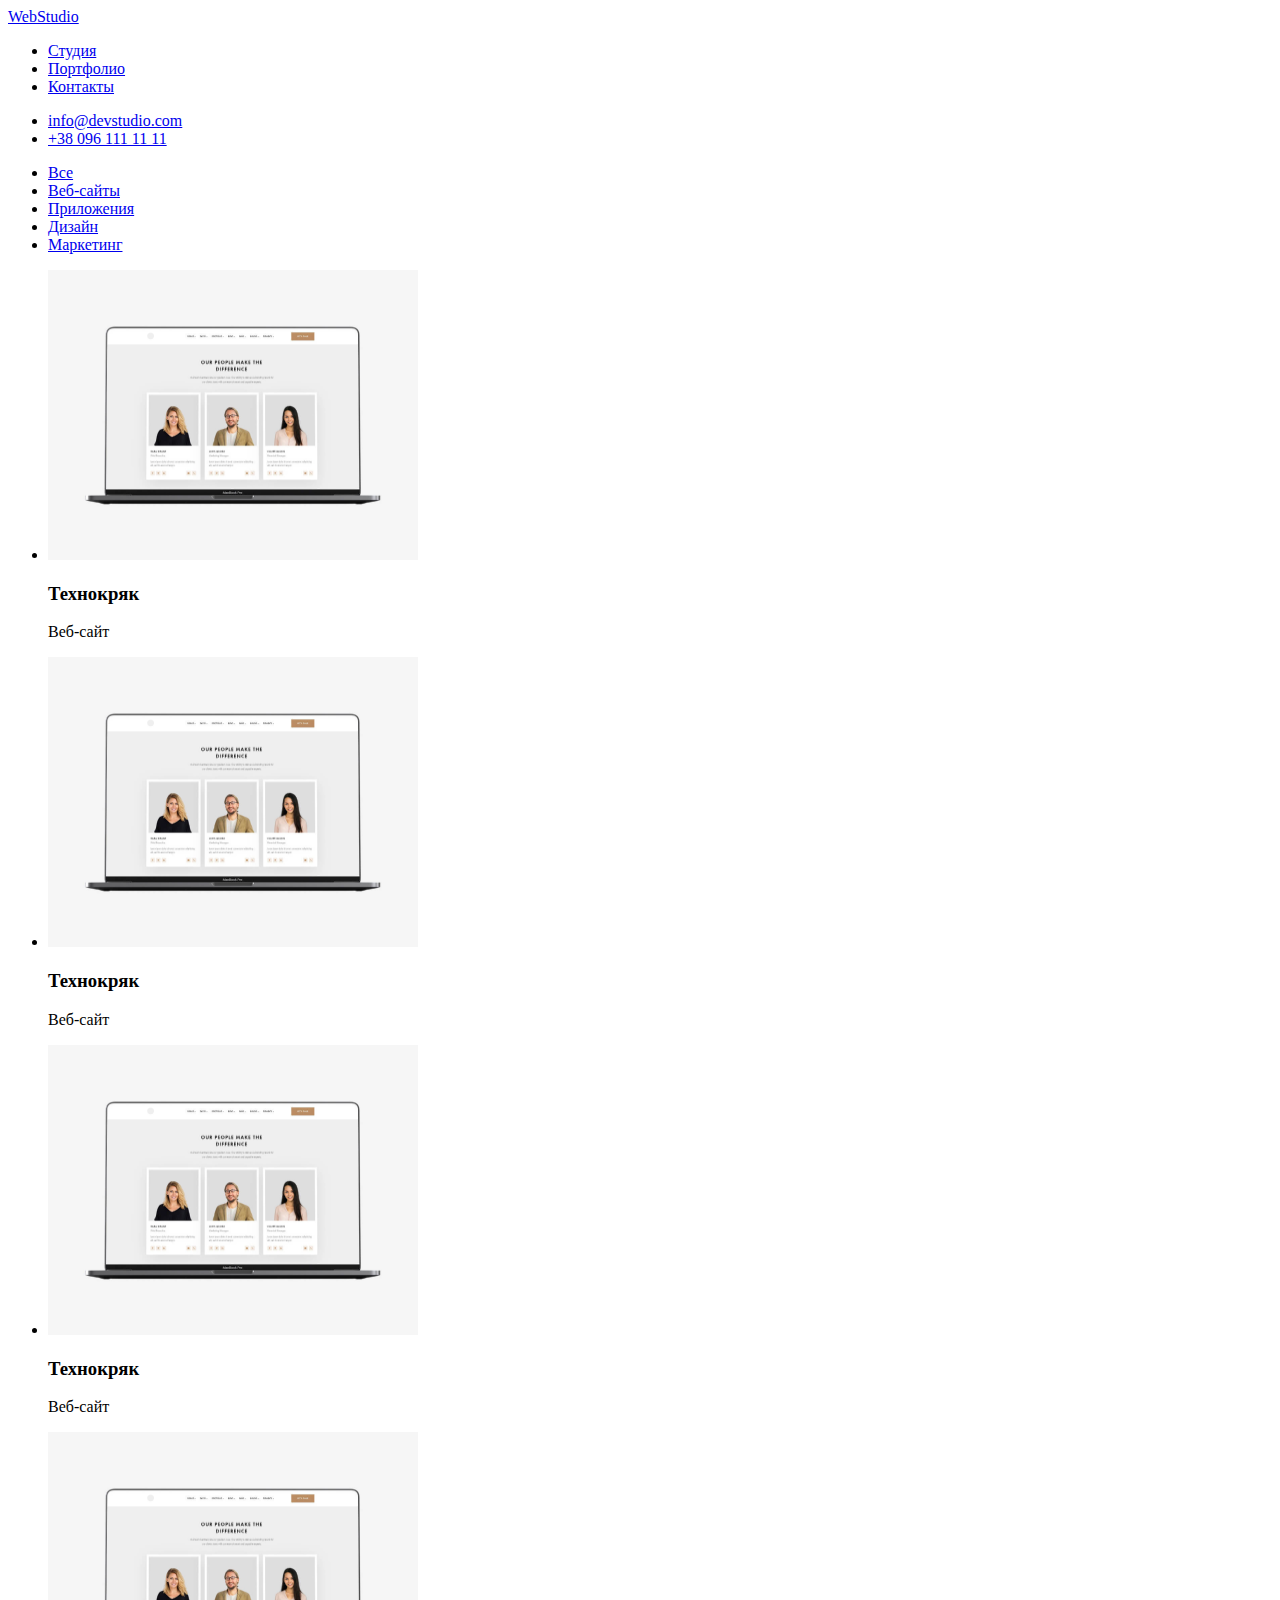
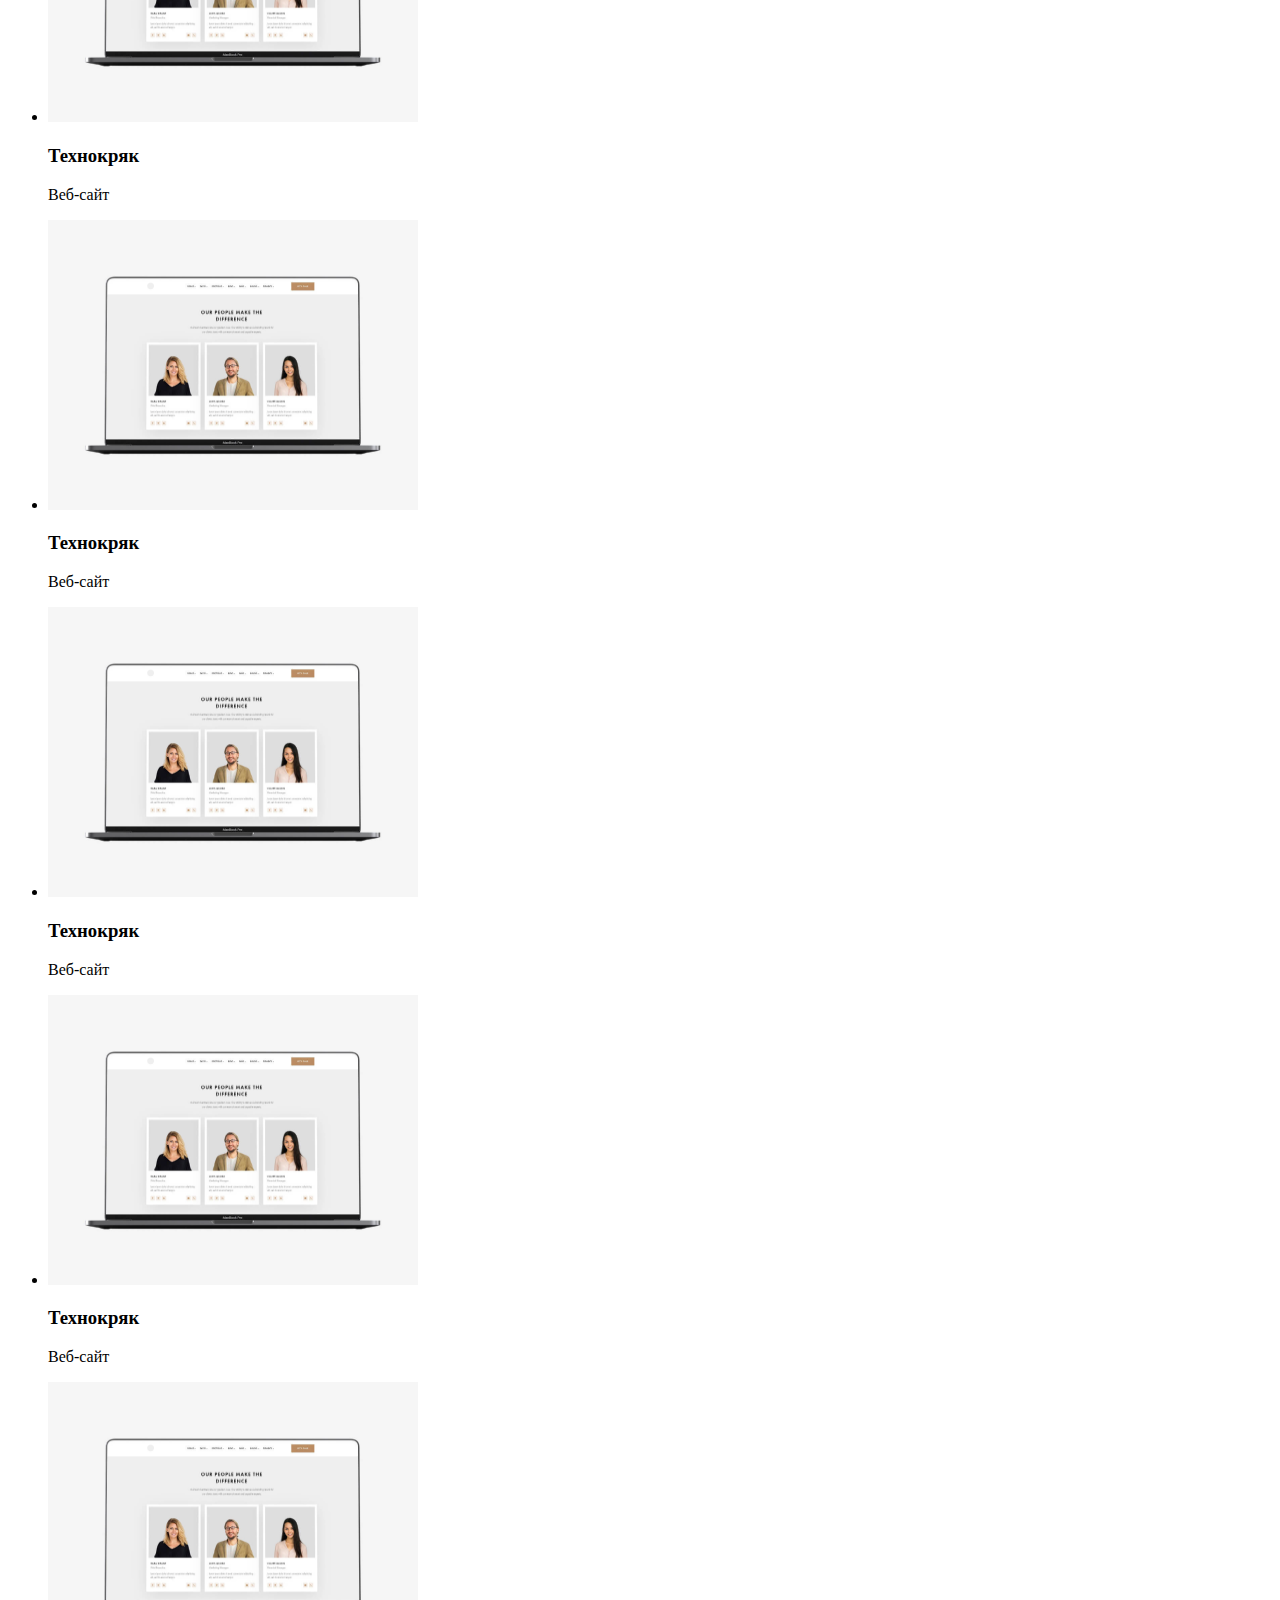
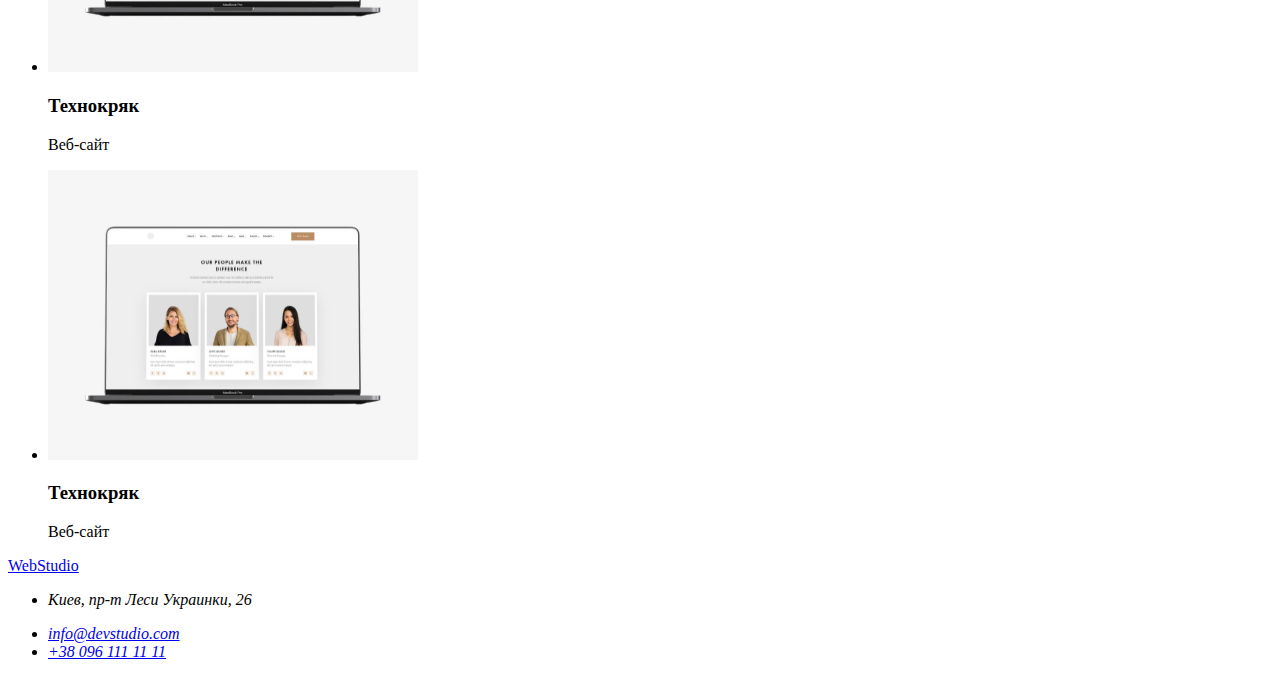
==== portfolio.html @ 4f21a859 "1" ====
<!DOCTYPE html>
<html lang="ru">
<head>
    <meta charset="UTF-8">
    <meta name="viewport" content="width=device-width, initial-scale=1.0">
    <title>WebStudio</title>
    </head>    
    <body>
     <header>
        <nav>
                <a href="WebStudio">WebStudio</a>
                <ul>
                    <li>
                        <a href="Студия">Студия</a>
                    </li>
                    <li>
                        <a href="Портфолио">Портфолио</a>
                    </li>
                    <li>
                        <a href="Контакти">Контакты</a>
                    </li>
                </ul>
        </nav>
        <ul>
            <li>
                <a href="mailto:info@devstudio.com">info@devstudio.com</a>
            </li>
            <li>
                <a href="tel:+380961111111">+38 096 111 11 11</a>
            </li>
         </ul>
     </header>
     <main>
         <!--HERO-->
        <section>
         <ul>
             <li>
            <a href="Все">Все</a>
        </li>
        <li>
            <a href="Веб-сайты">Веб-сайты</a>
        </li>
        <li>
            <a href="Приложения">Приложения</a>
        </li>
        <li>
            <a href="Дизайн">Дизайн</a>
        </li>
        <li>
            <a href="Маркетинг">Маркетинг</a>
        </li>         
         </ul>
        </section>
        <!--OUR WORKS-->
        <section>
         <ul>
          <li>
             <img src="./images/our works/img.1.png" alt="Технокряк" width="370" height="290"> 
         <h3>Технокряк</h3>
         <p>Веб-сайт</p>
         </li>
         <li>
             <img src="./images/our works/img.1.png" alt="Технокряк" width="370" height="290">
        <h3>Технокряк</h3>
        <p>Веб-сайт</p></li>
         <li>
            <img src="./images/our works/img.1.png" alt="Технокряк" width="370" height="290">
            <h3>Технокряк</h3>
            <p>Веб-сайт</p>
         </li>
         <li>
            <img src="./images/our works/img.1.png" alt="Технокряк" width="370" height="290">
            <h3>Технокряк</h3>
            <p>Веб-сайт</p>
         </li>
         <li>
            <img src="./images/our works/img.1.png" alt="Технокряк" width="370" height="290">
            <h3>Технокряк</h3>
            <p>Веб-сайт</p>
         </li>
         <li>
            <img src="./images/our works/img.1.png" alt="Технокряк" width="370" height="290">
            <h3>Технокряк</h3>
            <p>Веб-сайт</p>
         </li>
        <li>
            <img src="./images/our works/img.1.png" alt="Технокряк" width="370" height="290">
            <h3>Технокряк</h3>
            <p>Веб-сайт</p>
        </li>
        <li>
            <img src="./images/our works/img.1.png" alt="Технокряк" width="370" height="290">
            <h3>Технокряк</h3>
            <p>Веб-сайт</p>
        </li>
        <li>
            <img src="./images/our works/img.1.png" alt="Технокряк" width="370" height="290">
            <h3>Технокряк</h3>
            <p>Веб-сайт</p>
        </li>


            </ul>
        </section>



    <footer>
       <!--CONTACT-->
        <div>
            <a href="WebStudio">WebStudio</a>
            <address>
         <ul>
           <li>
            <p>Киев, пр-т Леси Украинки, 26</p>
           </li>
           <li>
            <a href="mailto:info@devstudio.com">info@devstudio.com</a>
           </li>
           <li>
            <a href="tel:+380961111111">+38 096 111 11 11</a>
           </li>
         </ul>
            </address>
        </div>            
    </footer>
            </body>
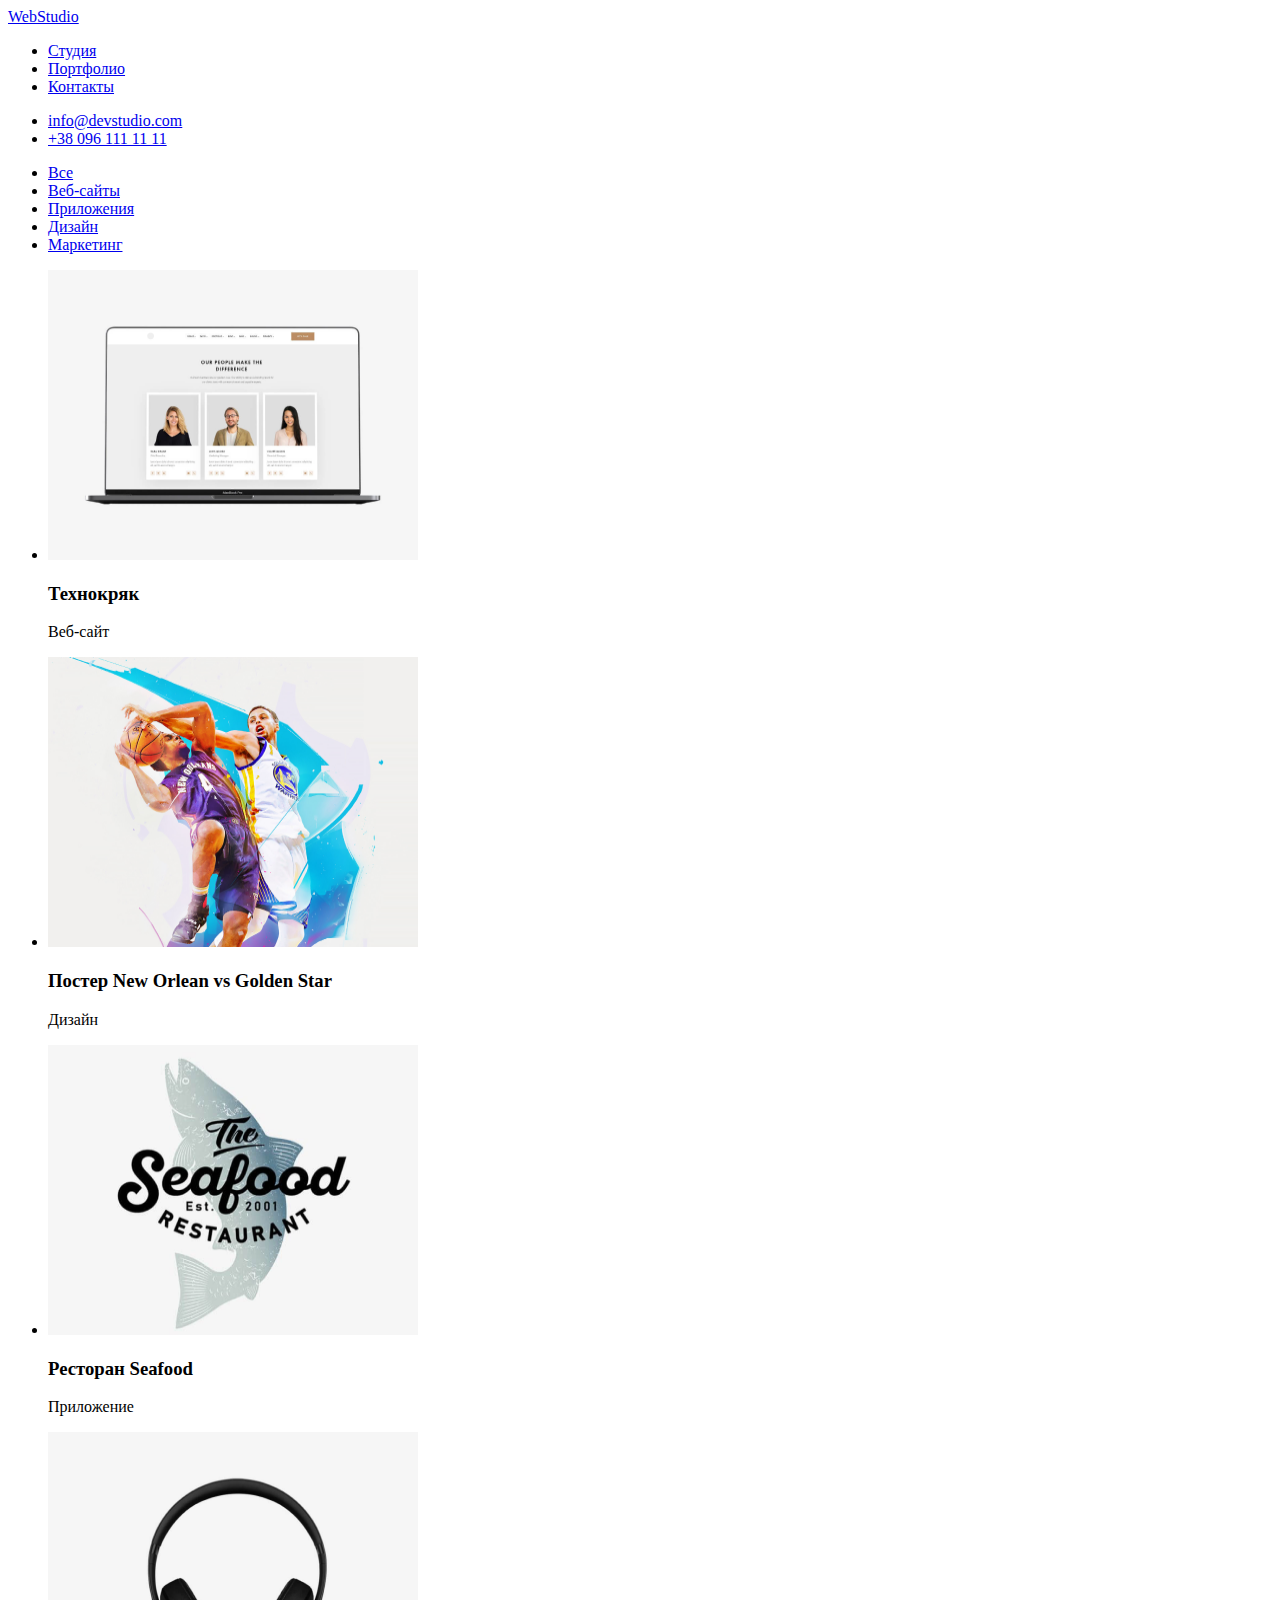
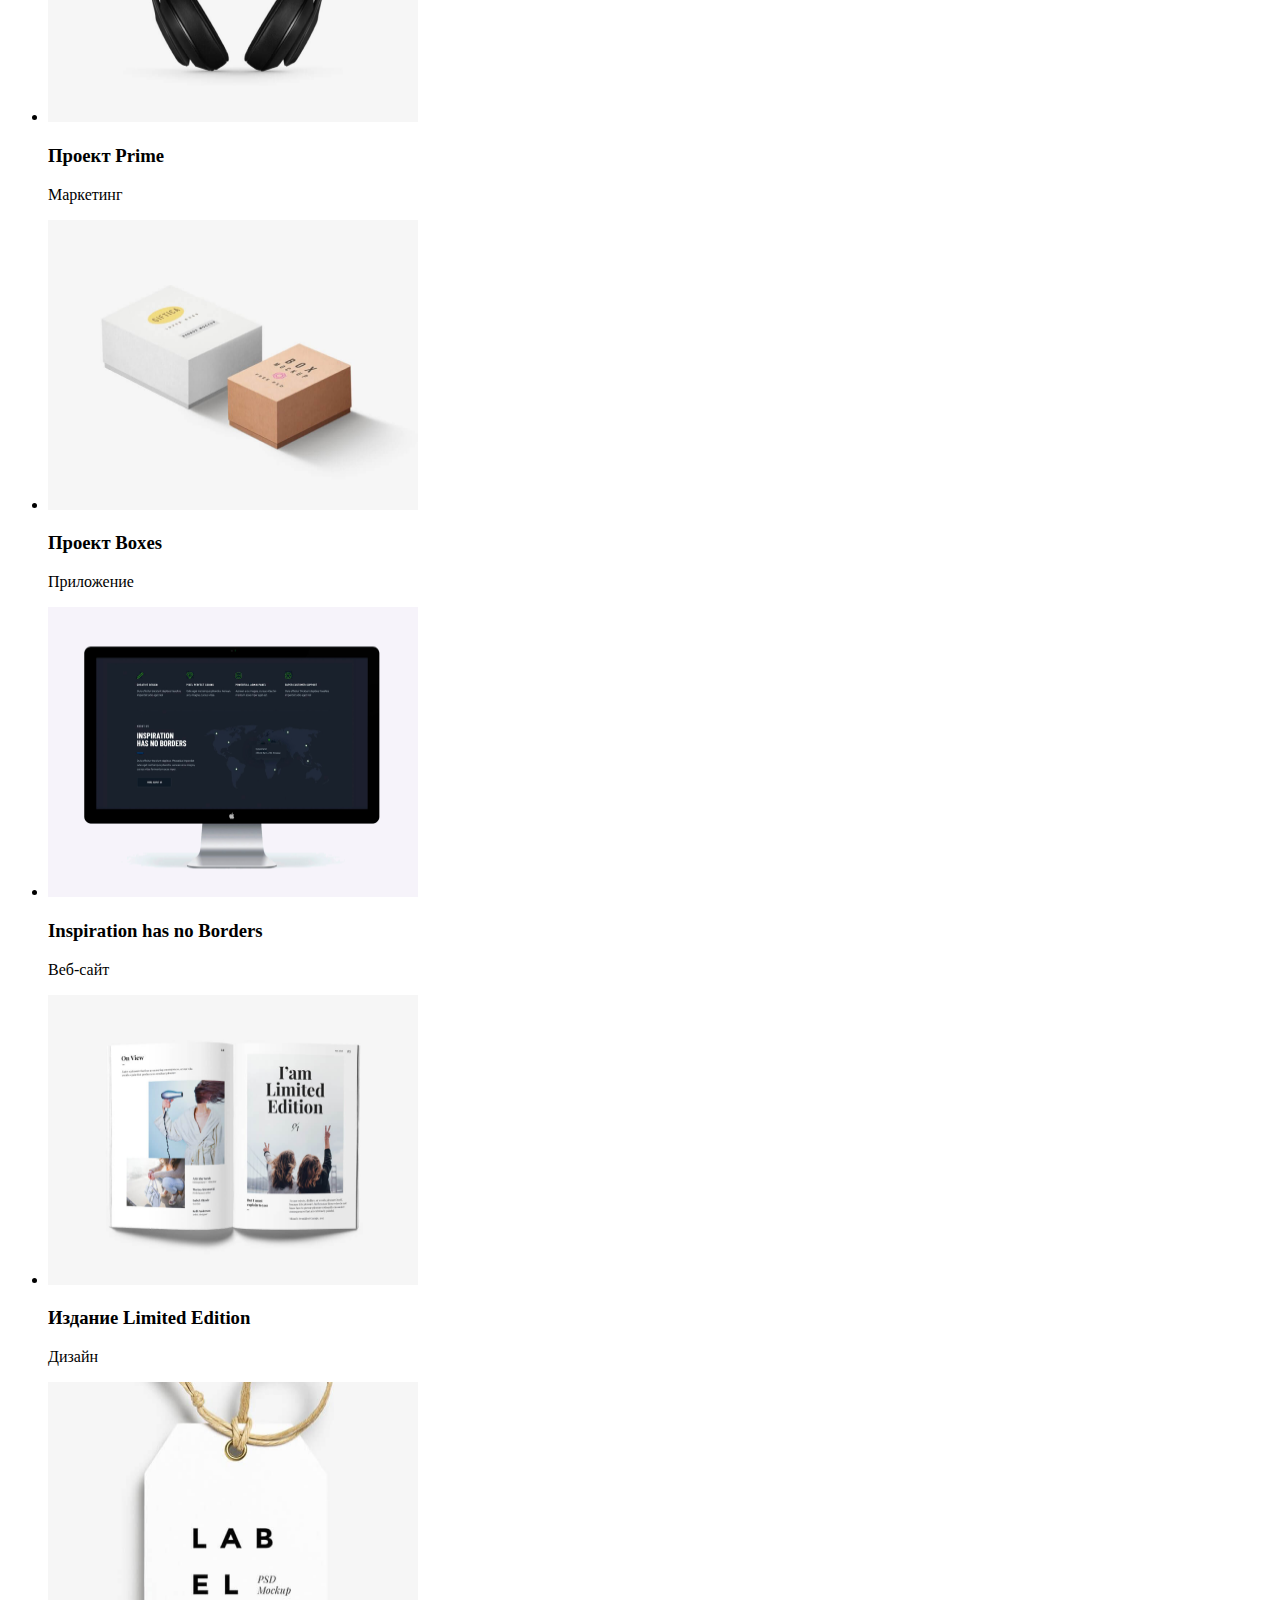
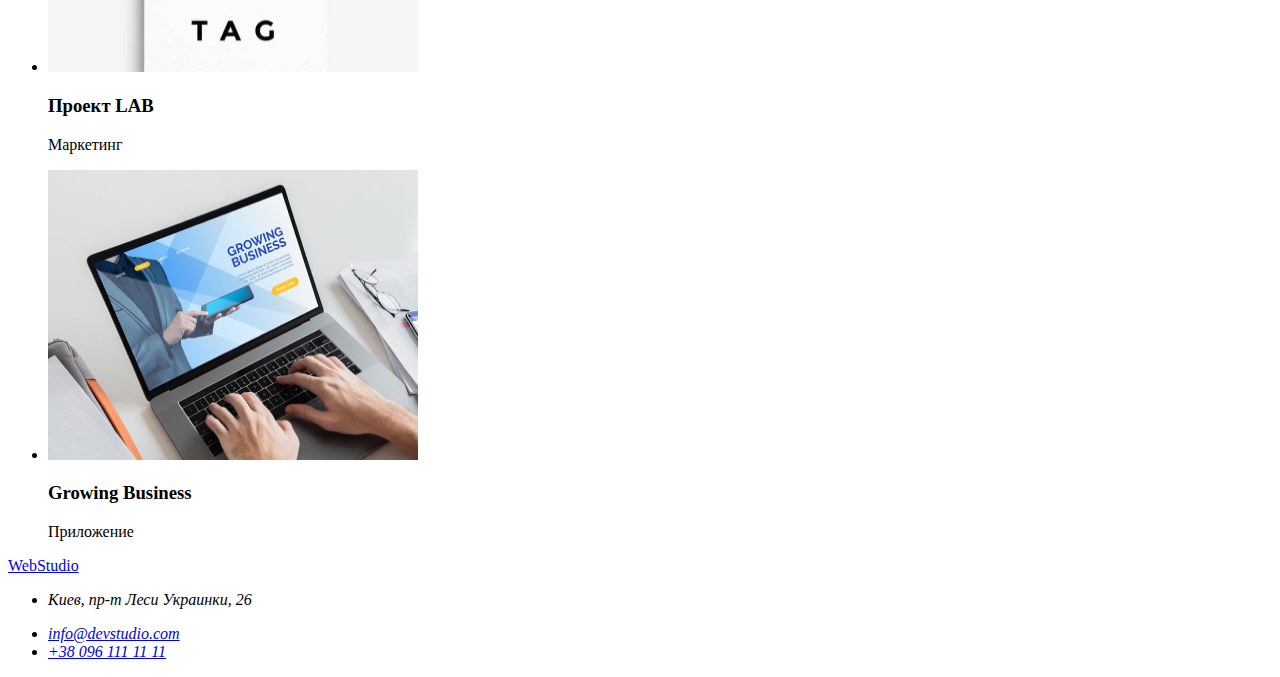
==== commit 9aa25be1: "Update portfolio.html" ====
--- a/portfolio.html
+++ b/portfolio.html
@@ -56,55 +56,52 @@
          <ul>
           <li>
              <img src="./images/our works/img.1.png" alt="Технокряк" width="370" height="290"> 
-         <h3>Технокряк</h3>
-         <p>Веб-сайт</p>
+           <h3>Технокряк</h3>
+           <p>Веб-сайт</p>
          </li>
          <li>
-             <img src="./images/our works/img.1.png" alt="Технокряк" width="370" height="290">
-        <h3>Технокряк</h3>
-        <p>Веб-сайт</p></li>
+             <img src="./images/our works/img.2.png" alt="Постер New Orlean vs Golden Star" width="370" height="290">
+          <h3> Постер New Orlean vs Golden Star</h3>
+          <p>Дизайн</p>
+        </li>
          <li>
-            <img src="./images/our works/img.1.png" alt="Технокряк" width="370" height="290">
-            <h3>Технокряк</h3>
-            <p>Веб-сайт</p>
+            <img src="./images/our works/img.3.png" alt="Ресторан Seafood" width="370" height="290">
+          <h3>Ресторан Seafood</h3>
+          <p>Приложение</p>
          </li>
          <li>
-            <img src="./images/our works/img.1.png" alt="Технокряк" width="370" height="290">
-            <h3>Технокряк</h3>
-            <p>Веб-сайт</p>
+            <img src="./images/our works/img.4.png" alt="Проект Prime" width="370" height="290">
+          <h3>Проект Prime</h3>
+          <p>Маркетинг</p>
          </li>
          <li>
-            <img src="./images/our works/img.1.png" alt="Технокряк" width="370" height="290">
-            <h3>Технокряк</h3>
-            <p>Веб-сайт</p>
+            <img src="./images/our works/img.5.png" alt="Проект Boxes" width="370" height="290">
+           <h3>Проект Boxes</h3>
+           <p>Приложение</p>
          </li>
          <li>
-            <img src="./images/our works/img.1.png" alt="Технокряк" width="370" height="290">
-            <h3>Технокряк</h3>
-            <p>Веб-сайт</p>
+           <img src="./images/our works/img.6.png" alt="Inspiration has no Borders" width="370" height="290">
+           <h3>Inspiration has no Borders</h3>
+           <p>Веб-сайт</p>
          </li>
         <li>
-            <img src="./images/our works/img.1.png" alt="Технокряк" width="370" height="290">
-            <h3>Технокряк</h3>
-            <p>Веб-сайт</p>
+          <img src="./images/our works/img.7.png" alt="Издание Limited Edition" width="370" height="290">
+          <h3>Издание Limited Edition</h3>
+          <p>Дизайн</p>
         </li>
         <li>
-            <img src="./images/our works/img.1.png" alt="Технокряк" width="370" height="290">
-            <h3>Технокряк</h3>
-            <p>Веб-сайт</p>
+          <img src="./images/our works/img.8.png" alt="Проект LAB" width="370" height="290">
+          <h3>Проект LAB</h3>
+          <p>Маркетинг</p>
         </li>
         <li>
-            <img src="./images/our works/img.1.png" alt="Технокряк" width="370" height="290">
-            <h3>Технокряк</h3>
-            <p>Веб-сайт</p>
+          <img src="./images/our works/img.9.png" alt="Growing Business" width="370" height="290">
+          <h3>Growing Business</h3>
+          <p>Приложение</p>
         </li>
-
-
-            </ul>
+     </ul>
         </section>
-
-
-
+    </main>
     <footer>
        <!--CONTACT-->
         <div>
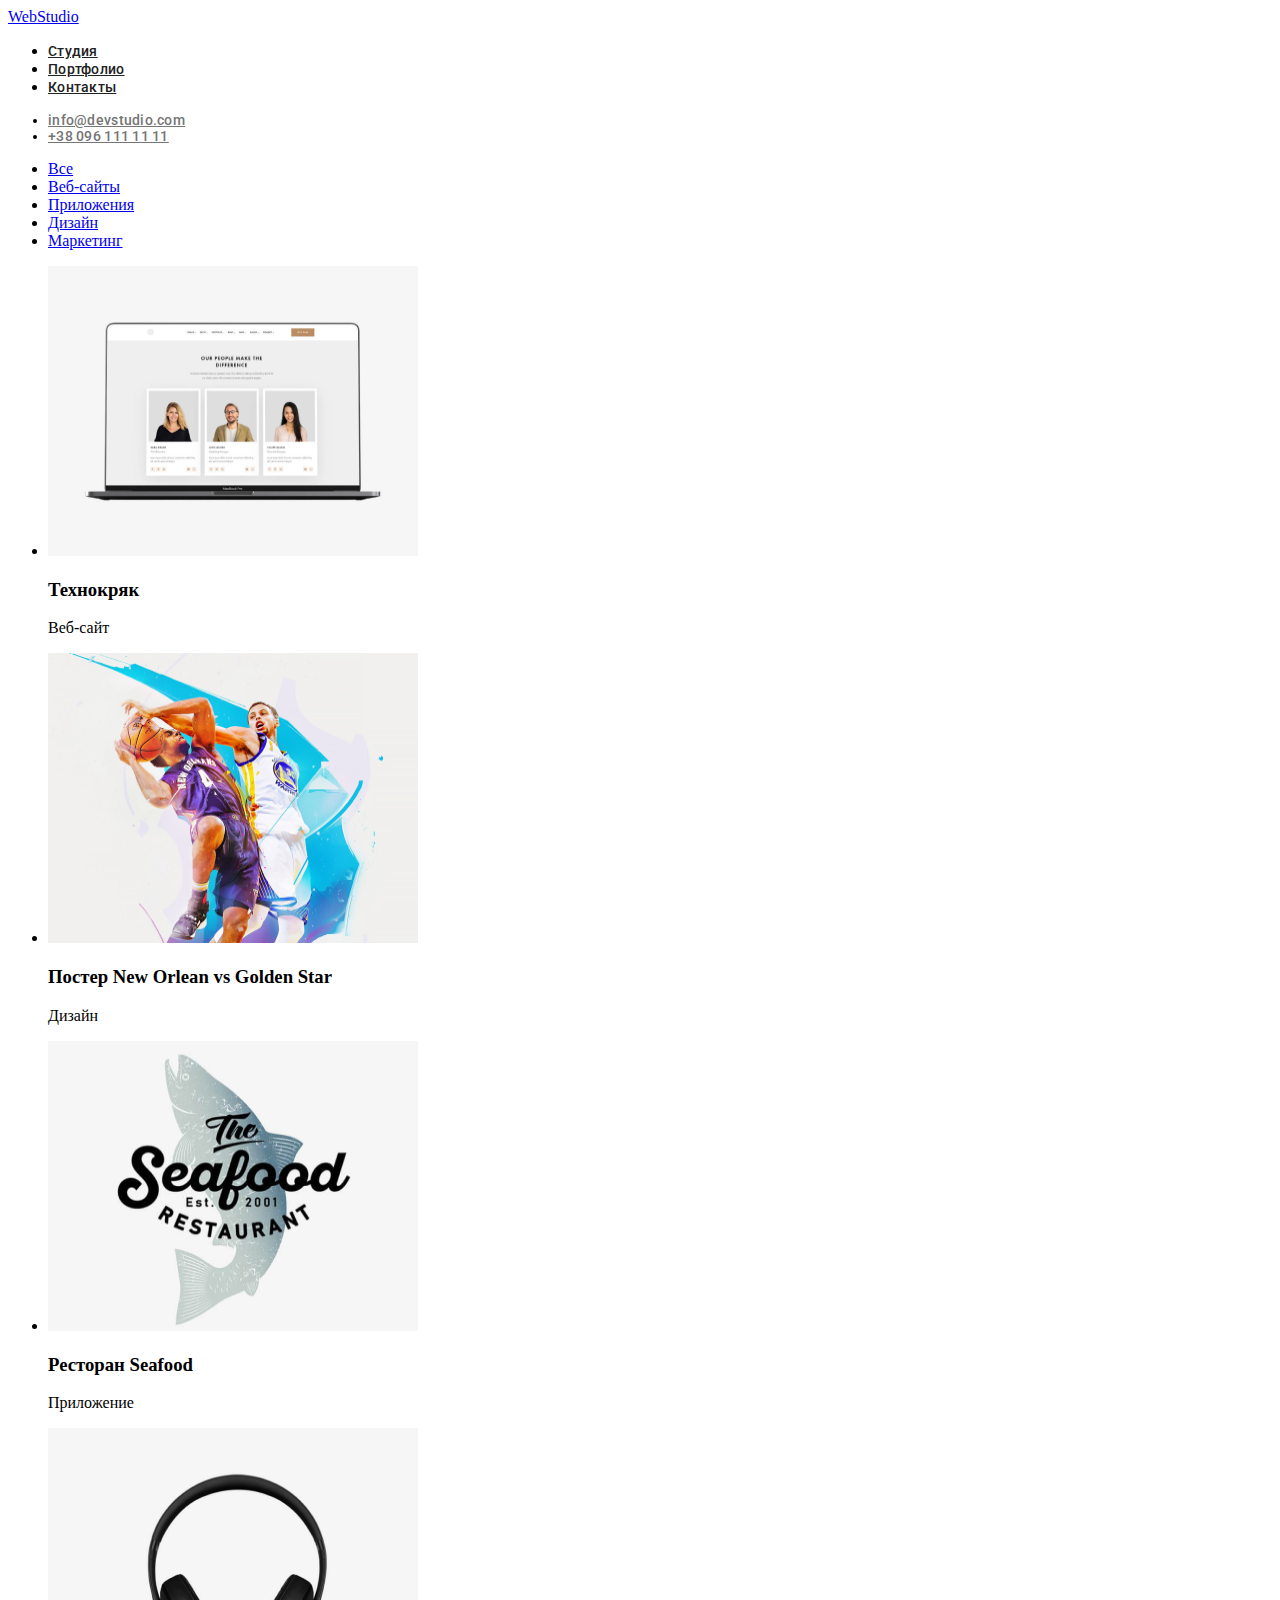
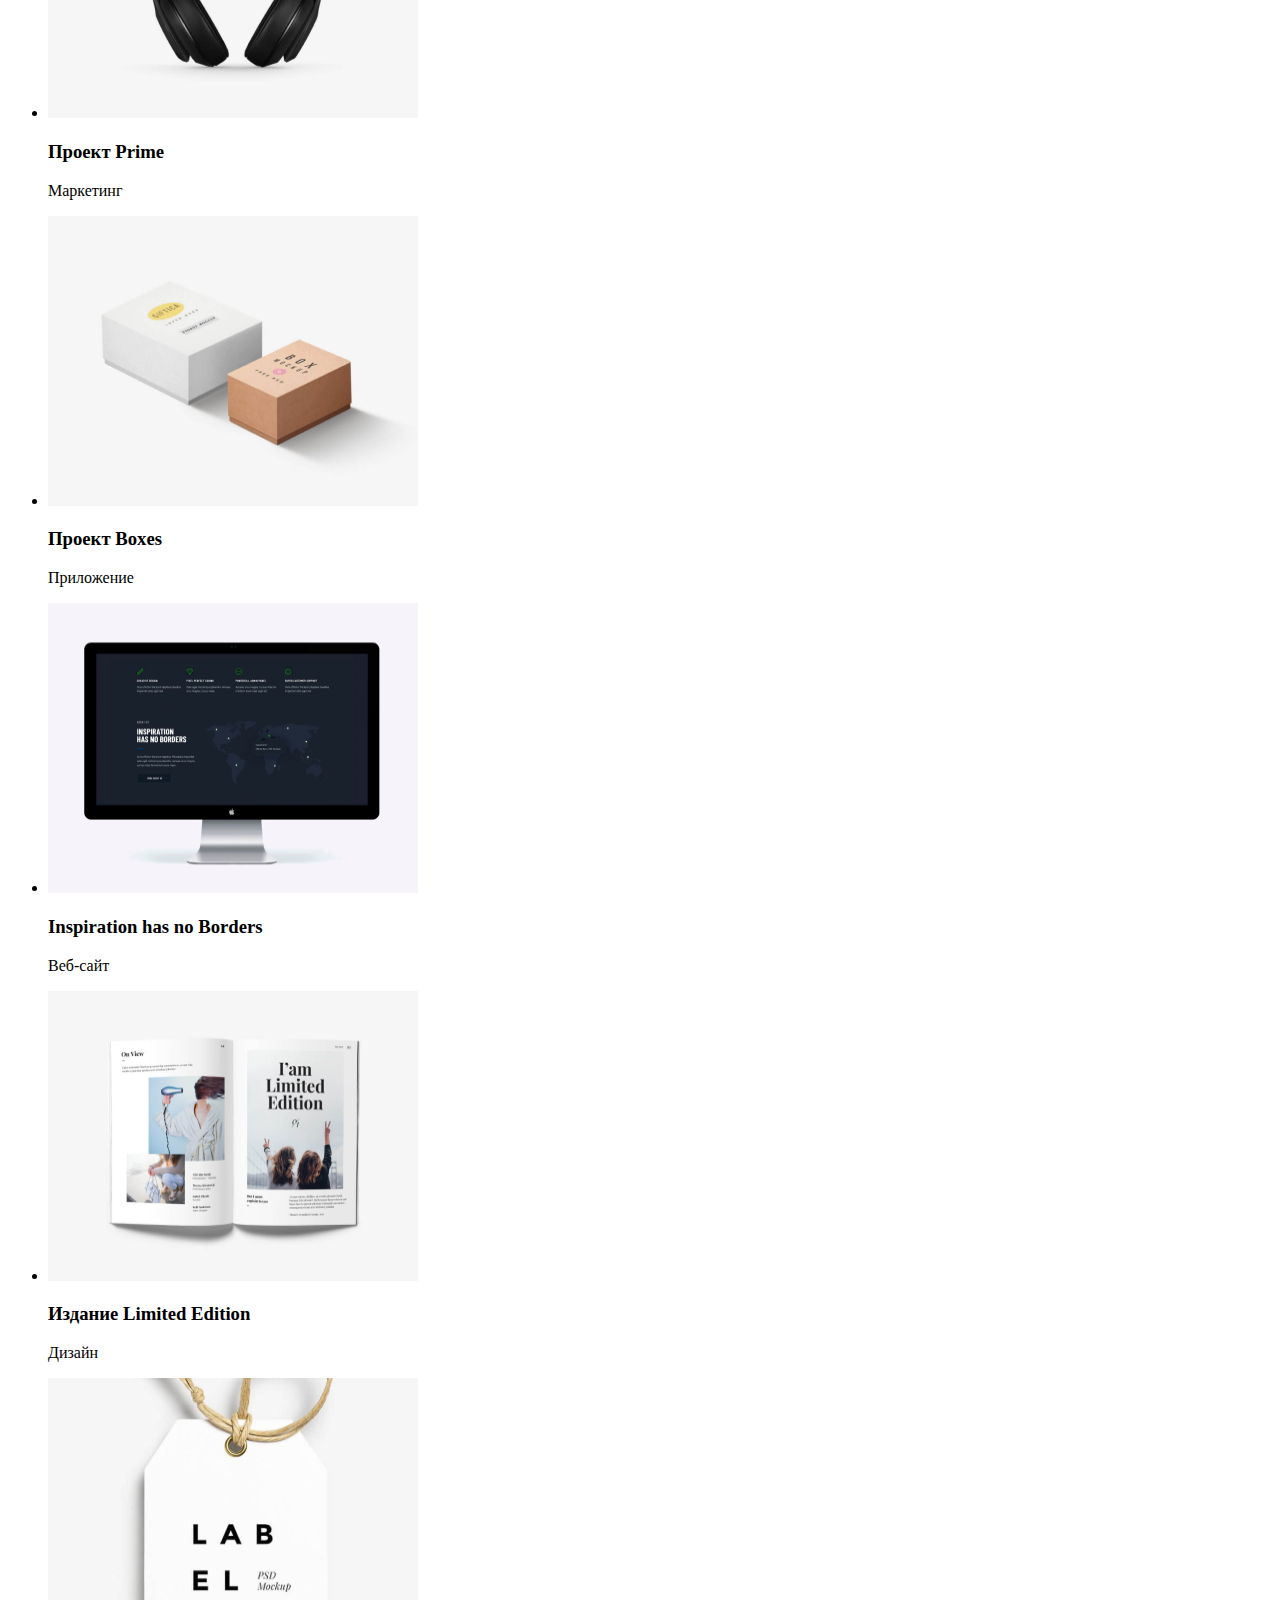
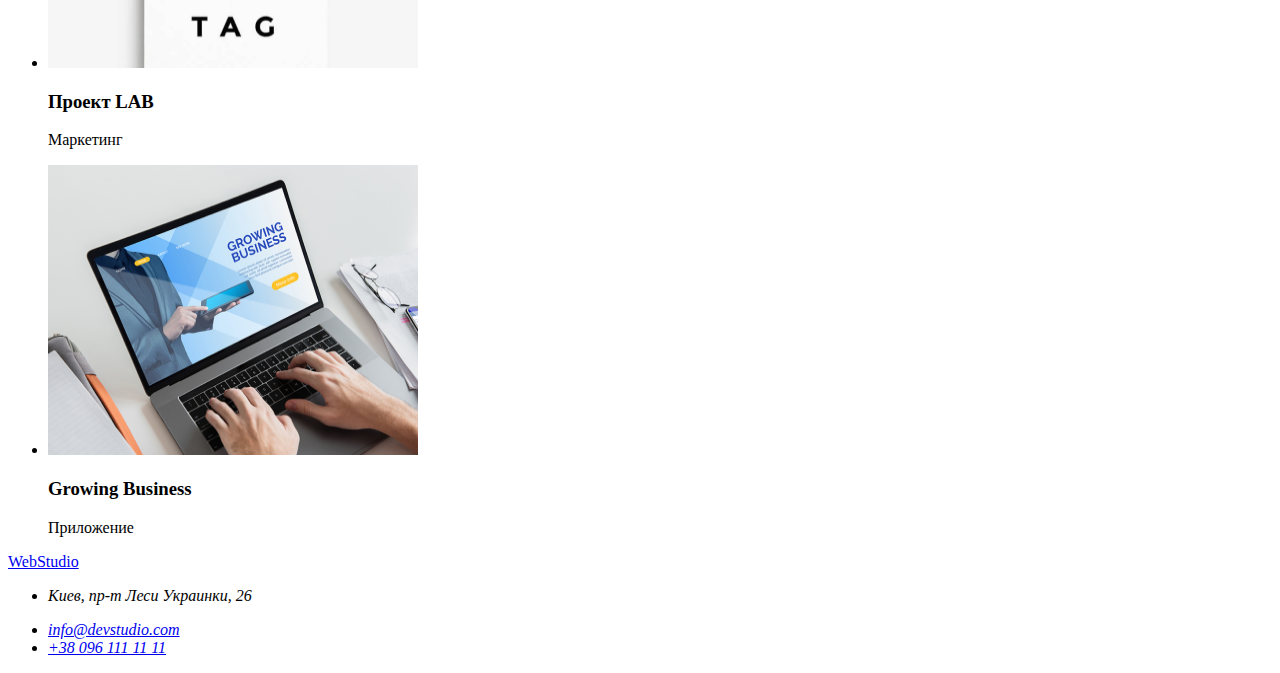
==== commit bcdc80f5: "1" ====
--- a/portfolio.html
+++ b/portfolio.html
@@ -4,29 +4,34 @@
     <meta charset="UTF-8">
     <meta name="viewport" content="width=device-width, initial-scale=1.0">
     <title>WebStudio</title>
+    <link rel="preconnect" href="https://fonts.gstatic.com">
+    <link href="https://fonts.googleapis.com/css2?family=Raleway:wght@700&family=Roboto:wght@400;500;700;900&display=swap"
+        rel="stylesheet">
+        <link rel="stylesheet" href="./css/styles.css">
+
     </head>    
     <body>
-     <header>
-        <nav>
-                <a href="WebStudio">WebStudio</a>
-                <ul>
-                    <li>
-                        <a href="Студия">Студия</a>
-                    </li>
-                    <li>
-                        <a href="Портфолио">Портфолио</a>
-                    </li>
-                    <li>
-                        <a href="Контакти">Контакты</a>
-                    </li>
-                </ul>
+     <header class="header">
+        <nav class="navigation">
+         <a class="logo" href="WebStudio">WebStudio</a>
+          <ul class="navigation-list">
+            <li class="navigation-list-item">
+              <a class="navigation-list-link" href="Студия">Студия</a>
+            </li>
+            <li class="navigation-list-item">
+              <a class="navigation-list-link" href="Портфолио">Портфолио</a>
+            </li class="navigation-list-item">
+            <li>
+              <a class="navigation-list-link" href="Контакти">Контакты</a>
+            </li>
+          </ul>
         </nav>
-        <ul>
-            <li>
-                <a href="mailto:info@devstudio.com">info@devstudio.com</a>
+        <ul class="header-contact">
+            <li class="header-contact-link">
+                <a class="header-contacts" href="mailto:info@devstudio.com">info@devstudio.com</a>
             </li>
-            <li>
-                <a href="tel:+380961111111">+38 096 111 11 11</a>
+            <li class="header-contact">
+                <a class="header-contacts" href="tel:+380961111111">+38 096 111 11 11</a>
             </li>
          </ul>
      </header>
--- a/css/styles.css
+++ b/css/styles.css
@@ -0,0 +1,68 @@
+.navigation-list-link {
+font-family: "Roboto", sans-serif;
+font-weight: 500;
+font-size: 14px;
+line-height: 1.142;
+letter-spacing: 0.02em;
+color: #212121;
+}
+.navigation-list-link:hover,
+.navigation-list-link:focus {
+ color: #2196F3;  
+}
+.header-contact {
+font-family: "Roboto", sans-serif;
+font-weight: 500;
+font-size: 14px;
+line-height: 1.142;
+letter-spacing: 0.02em;
+}
+.header-contacts {
+color: #757575;
+}
+.header-contacts:hover,
+.header-contacts:focus,
+.header-contact-mail {
+ color: #2196F3;  
+}
+/==============END HEADER============/
+/===============HERO==============/
+.modal-btn {
+font-family: "Roboto", sans-serif;
+font-weight: 700;
+font-size: 16px;
+line-height: 1.875;
+letter-spacing: 0.06em;
+color: #FFFFFF;
+}
+.hero-title{
+font-family: "Roboto", sans-serif;
+font-weight: 900;
+font-size: 44px;
+line-height: 1.363;
+letter-spacing: 0.06em;
+#color: #FFFFFF;
+}
+.undertitle{
+font-family: "Roboto", sans-serif;
+font-weight: 700;
+font-size: 14px;
+line-height: 1.142;
+letter-spacing: 0.03em;
+text-transform: uppercase;
+color: #212121;
+}
+.description,
+.specialty{
+font-family: "Roboto", sans-serif;
+font-weight: 400;
+font-size: 14px;
+line-height: 1.714;
+letter-spacing: 0.03em;
+color: #757575;
+}
+
+/==================END HERO================/
+
+
+
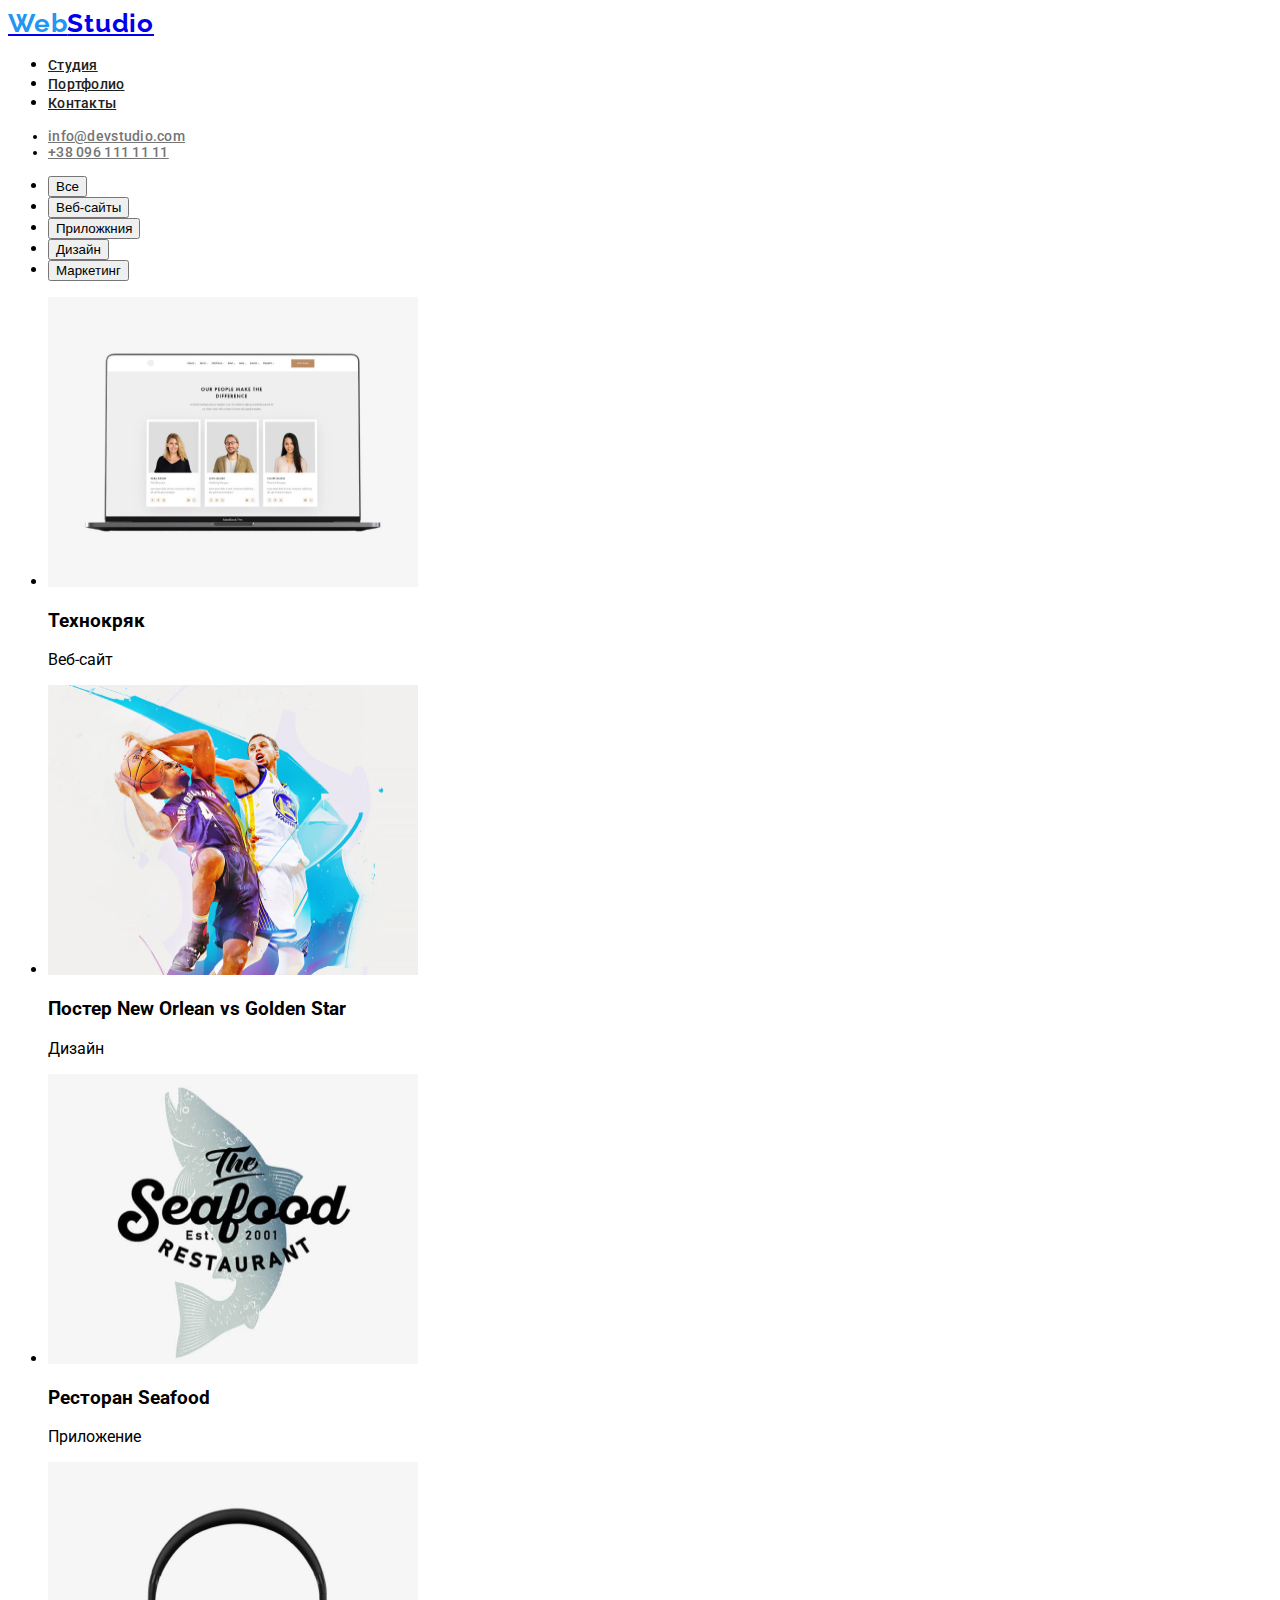
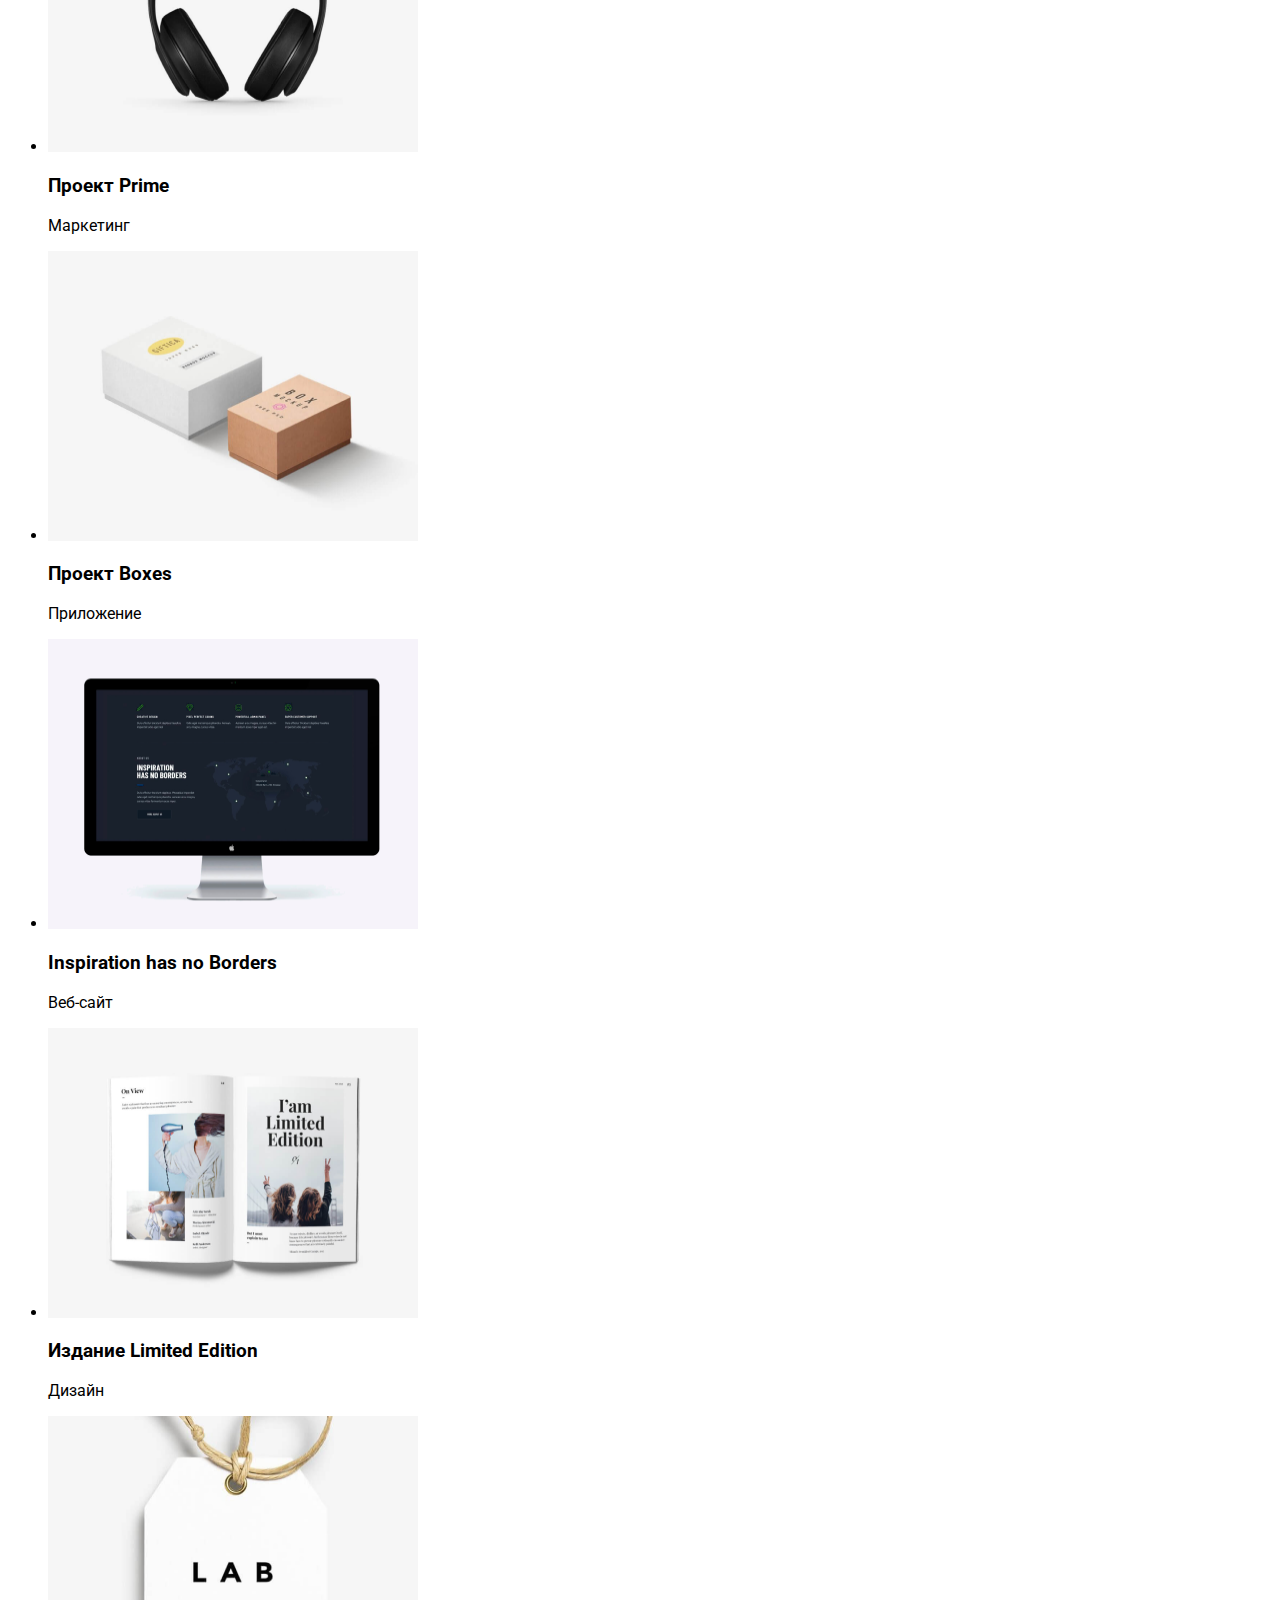
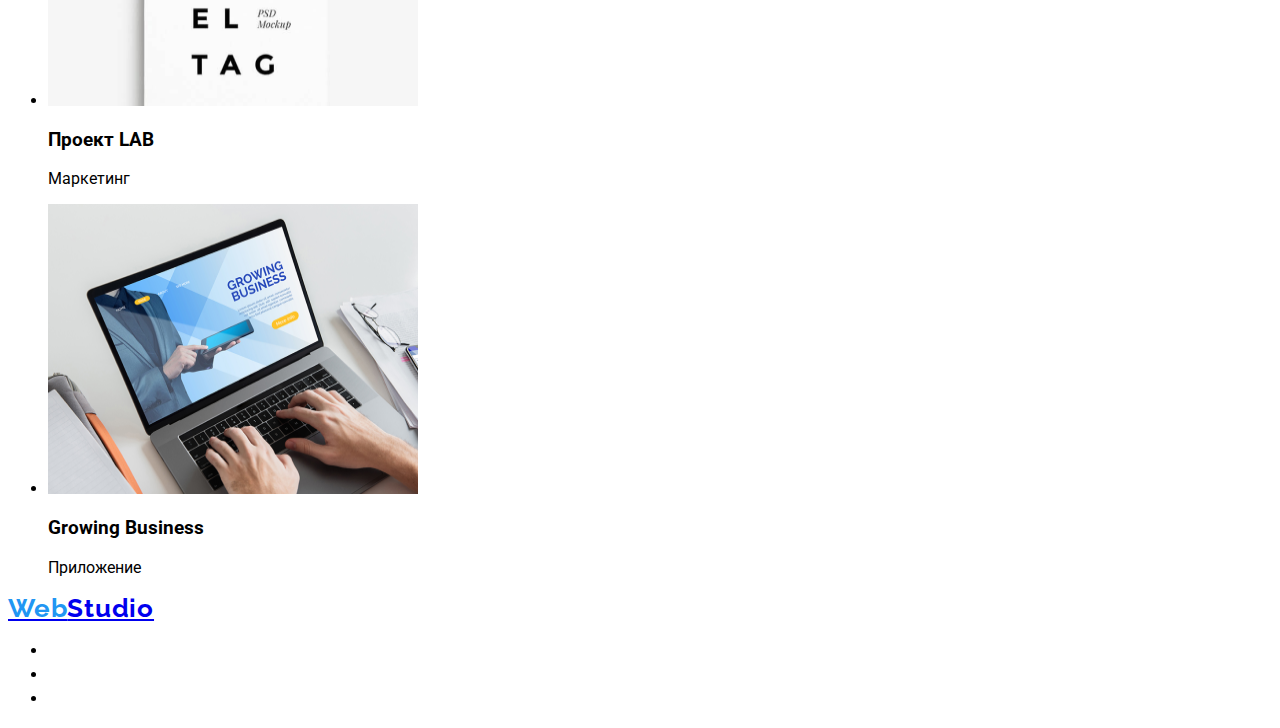
==== commit 4c713c15: "+" ====
--- a/portfolio.html
+++ b/portfolio.html
@@ -13,7 +13,7 @@
     <body>
      <header class="header">
         <nav class="navigation">
-         <a class="logo" href="WebStudio">WebStudio</a>
+         <a class="logo" href="#" lang="en"><span class="web">Web</span>Studio</a>
           <ul class="navigation-list">
             <li class="navigation-list-item">
               <a class="navigation-list-link" href="Студия">Студия</a>
@@ -39,69 +39,69 @@
          <!--HERO-->
         <section>
          <ul>
-             <li>
-            <a href="Все">Все</a>
+          <li>
+           <button type="button" class="btn">Все</button>
+          </li>
+        <li>
+          <button type="button" class="btn">Веб-сайты</button>
         </li>
         <li>
-            <a href="Веб-сайты">Веб-сайты</a>
+            <button type="button" class="btn">Приложкния</button>
         </li>
         <li>
-            <a href="Приложения">Приложения</a>
+        <button type="button" class="btn">Дизайн</button>
         </li>
         <li>
-            <a href="Дизайн">Дизайн</a>
-        </li>
-        <li>
-            <a href="Маркетинг">Маркетинг</a>
+        <button type="button" class="btn">Маркетинг</button>
         </li>         
          </ul>
         </section>
         <!--OUR WORKS-->
-        <section>
+        <section class="works">
          <ul>
           <li>
              <img src="./images/our works/img.1.png" alt="Технокряк" width="370" height="290"> 
-           <h3>Технокряк</h3>
+           <h3 class="our-works">Технокряк</h3>
            <p>Веб-сайт</p>
          </li>
          <li>
              <img src="./images/our works/img.2.png" alt="Постер New Orlean vs Golden Star" width="370" height="290">
-          <h3> Постер New Orlean vs Golden Star</h3>
+          <h3 class="our-work"> Постер New Orlean vs Golden Star</h3>
           <p>Дизайн</p>
         </li>
          <li>
             <img src="./images/our works/img.3.png" alt="Ресторан Seafood" width="370" height="290">
-          <h3>Ресторан Seafood</h3>
+          <h3 class="our-works">Ресторан Seafood</h3>
           <p>Приложение</p>
          </li>
          <li>
             <img src="./images/our works/img.4.png" alt="Проект Prime" width="370" height="290">
-          <h3>Проект Prime</h3>
+          <h3 class="our-works">Проект Prime</h3>
           <p>Маркетинг</p>
          </li>
          <li>
             <img src="./images/our works/img.5.png" alt="Проект Boxes" width="370" height="290">
-           <h3>Проект Boxes</h3>
+           <h3 class="our-works">Проект Boxes</h3>
            <p>Приложение</p>
          </li>
          <li>
            <img src="./images/our works/img.6.png" alt="Inspiration has no Borders" width="370" height="290">
-           <h3>Inspiration has no Borders</h3>
+           <h3 class="our-works">Inspiration has no Borders</h3>
            <p>Веб-сайт</p>
          </li>
         <li>
           <img src="./images/our works/img.7.png" alt="Издание Limited Edition" width="370" height="290">
-          <h3>Издание Limited Edition</h3>
+          <h3 class="our-works">Издание Limited Edition</h3>
           <p>Дизайн</p>
         </li>
         <li>
           <img src="./images/our works/img.8.png" alt="Проект LAB" width="370" height="290">
-          <h3>Проект LAB</h3>
+          <h3 class="our-works">Проект LAB</h3>
           <p>Маркетинг</p>
         </li>
         <li>
           <img src="./images/our works/img.9.png" alt="Growing Business" width="370" height="290">
-          <h3>Growing Business</h3>
+          <h3 class="our-works">Growing Business</h3>
           <p>Приложение</p>
         </li>
      </ul>
@@ -110,18 +110,19 @@
     <footer>
        <!--CONTACT-->
         <div>
-            <a href="WebStudio">WebStudio</a>
-            <address>
+        <a class="logo" href="#" lang="en"><span class="web">Web</span>Studio</a>
+      <address>
          <ul>
-           <li>
-            <p>Киев, пр-т Леси Украинки, 26</p>
-           </li>
-           <li>
-            <a href="mailto:info@devstudio.com">info@devstudio.com</a>
-           </li>
-           <li>
-            <a href="tel:+380961111111">+38 096 111 11 11</a>
-           </li>
+          <li>
+            <a class="footer-nav" href="https://goo.gl/maps/uPPd1PGFJsjfQsL56" target="_blank">г. Киев, пр-т Леси Украинки,
+                26</a>
+          </li>
+          <li>
+            <a class="footer-contact" href="mailto:info@devstudio.com">info@devstudio.com</a>
+          </li>
+          <li>
+        <a class="footer-contact" href="tel:+380961111111">+38 096 111 11 11</a>
+          </li>
          </ul>
             </address>
         </div>            
--- a/css/styles.css
+++ b/css/styles.css
@@ -1,5 +1,26 @@
+:root {
+--accent-color:  #2196F3;
+}
+
+body {
+  font-family: Roboto, sans-serif;
+}
+
+/*HEADER*/
+.logo{
+font-family: Raleway,sans-serif;
+font-weight: 700;
+font-size: 26px;
+line-height: 1.192;
+letter-spacing: 0.03em;
+#color: #ffffff
+}
+
+.web{
+color: var(--accent-color);
+}
+
 .navigation-list-link {
-font-family: "Roboto", sans-serif;
 font-weight: 500;
 font-size: 14px;
 line-height: 1.142;
@@ -8,10 +29,9 @@
 }
 .navigation-list-link:hover,
 .navigation-list-link:focus {
- color: #2196F3;  
+ color: var(--accent-color);  
 }
 .header-contact {
-font-family: "Roboto", sans-serif;
 font-weight: 500;
 font-size: 14px;
 line-height: 1.142;
@@ -23,28 +43,26 @@
 .header-contacts:hover,
 .header-contacts:focus,
 .header-contact-mail {
- color: #2196F3;  
+ color: var(--accent-color);  
 }
-/==============END HEADER============/
-/===============HERO==============/
+/*END HEADER*/
+
 .modal-btn {
-font-family: "Roboto", sans-serif;
 font-weight: 700;
 font-size: 16px;
 line-height: 1.875;
 letter-spacing: 0.06em;
 color: #FFFFFF;
 }
+/*HERO*/
 .hero-title{
-font-family: "Roboto", sans-serif;
 font-weight: 900;
 font-size: 44px;
 line-height: 1.363;
 letter-spacing: 0.06em;
-#color: #FFFFFF;
+color: #FFFFFF;
 }
 .undertitle{
-font-family: "Roboto", sans-serif;
 font-weight: 700;
 font-size: 14px;
 line-height: 1.142;
@@ -52,17 +70,64 @@
 text-transform: uppercase;
 color: #212121;
 }
+
 .description,
 .specialty{
-font-family: "Roboto", sans-serif;
 font-weight: 400;
 font-size: 14px;
 line-height: 1.714;
 letter-spacing: 0.03em;
 color: #757575;
 }
+.button{;
+font-weight: 500;
+font-size: 16px;
+line-height: 26px;
+text-align: center;
+letter-spacing: 0.03em;
+color: #212121;
+}
+.btn:hover,
+.btn.focus{
+color: var(--accent-color)
+}
+/*END HERO*/
 
-/==================END HERO================/
+/*TEAM*/
+.name-workers{
+font-weight: 500;
+font-size: 16px;
+line-height: 1.187;
+letter-spacing: 0.03em;
+color: #212121;
+}
+/*END TEAM*/
+
+/*CONTACT*/
+.footer-contact{
+font-family: Roboto, sans-serif;
+font-style: normal;
+font-weight: 400;
+font-size: 14px;
+line-height: 1.714;
+letter-spacing: 0.03em;
+color: rgba(255, 255, 255, 0.6);
+}
+
+.footer-nav{
+font-family: Roboto, sans-serif;
+font-style: normal;
+font-weight: 400;
+font-size: 14px;
+line-height: 1.714;
+letter-spacing: 0.03em;
+color: #FFFFFF;
+}
 
 
 
+
+
+
+
+
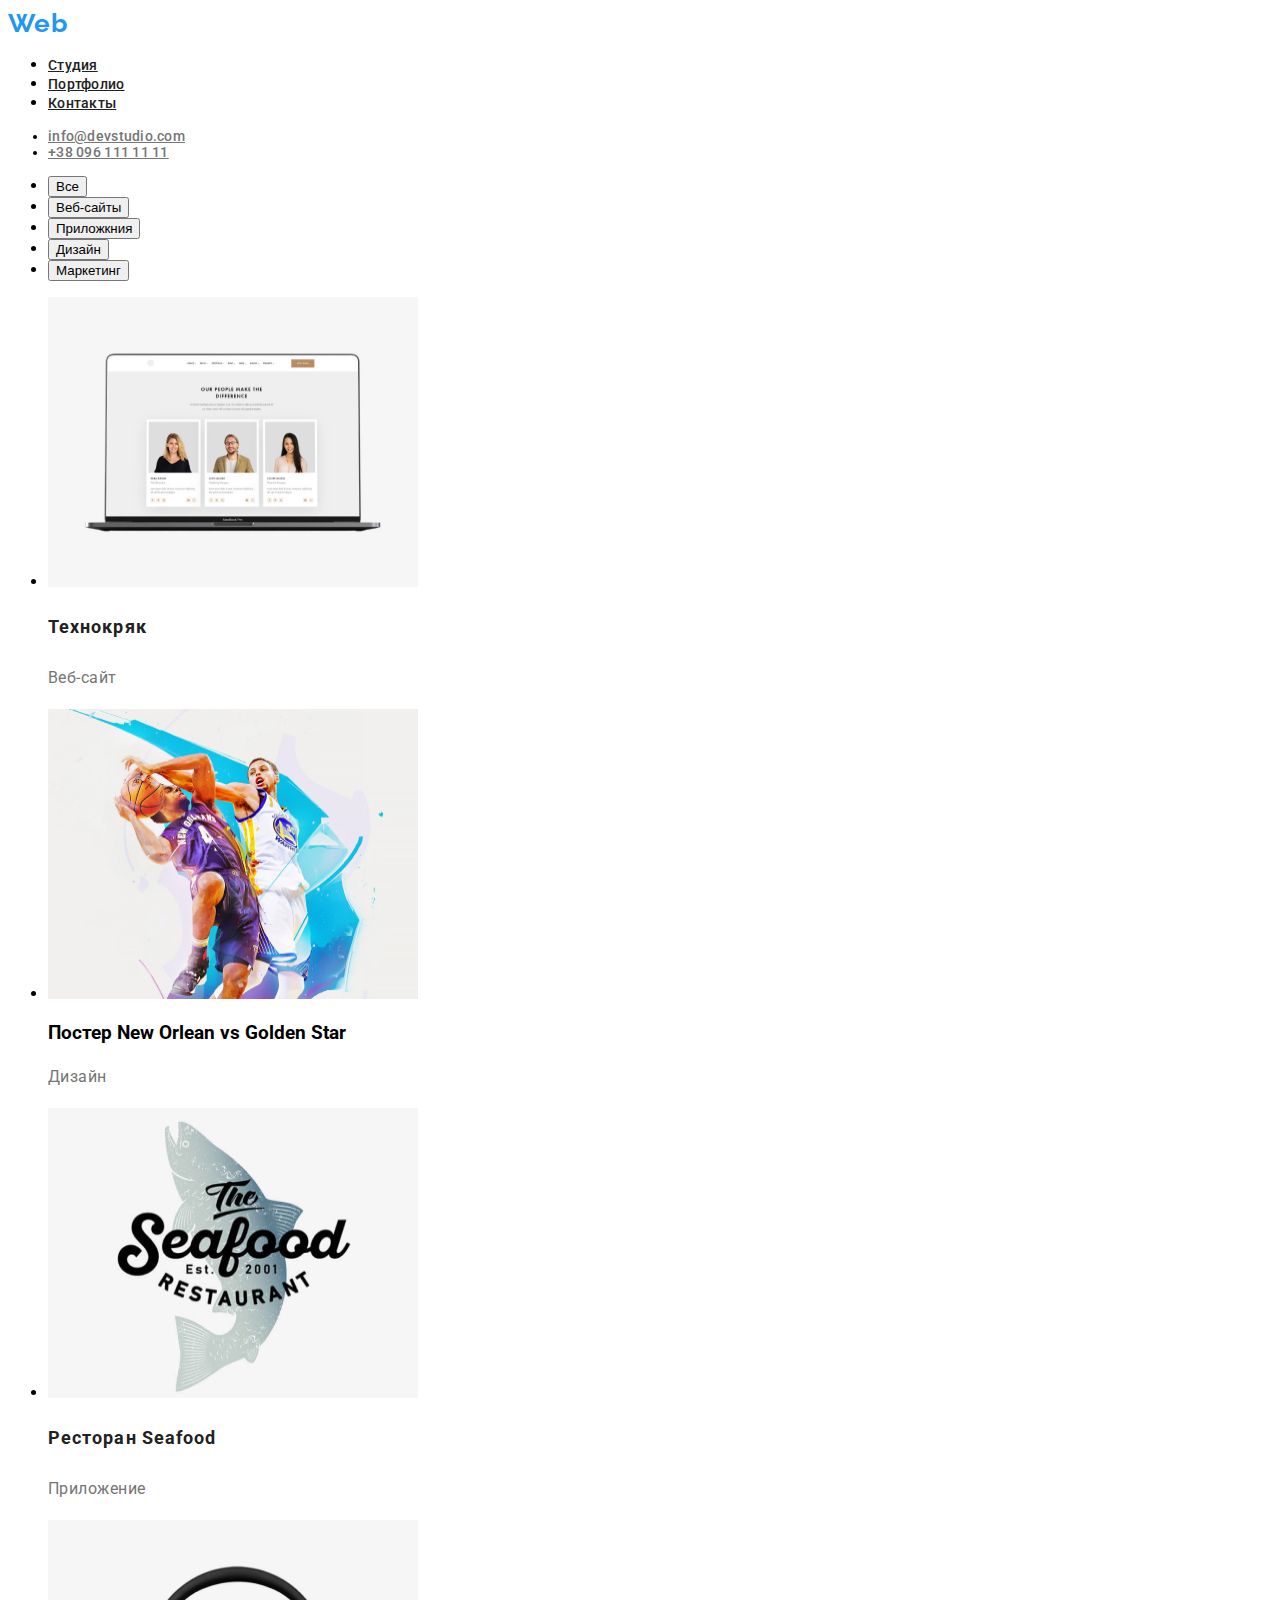
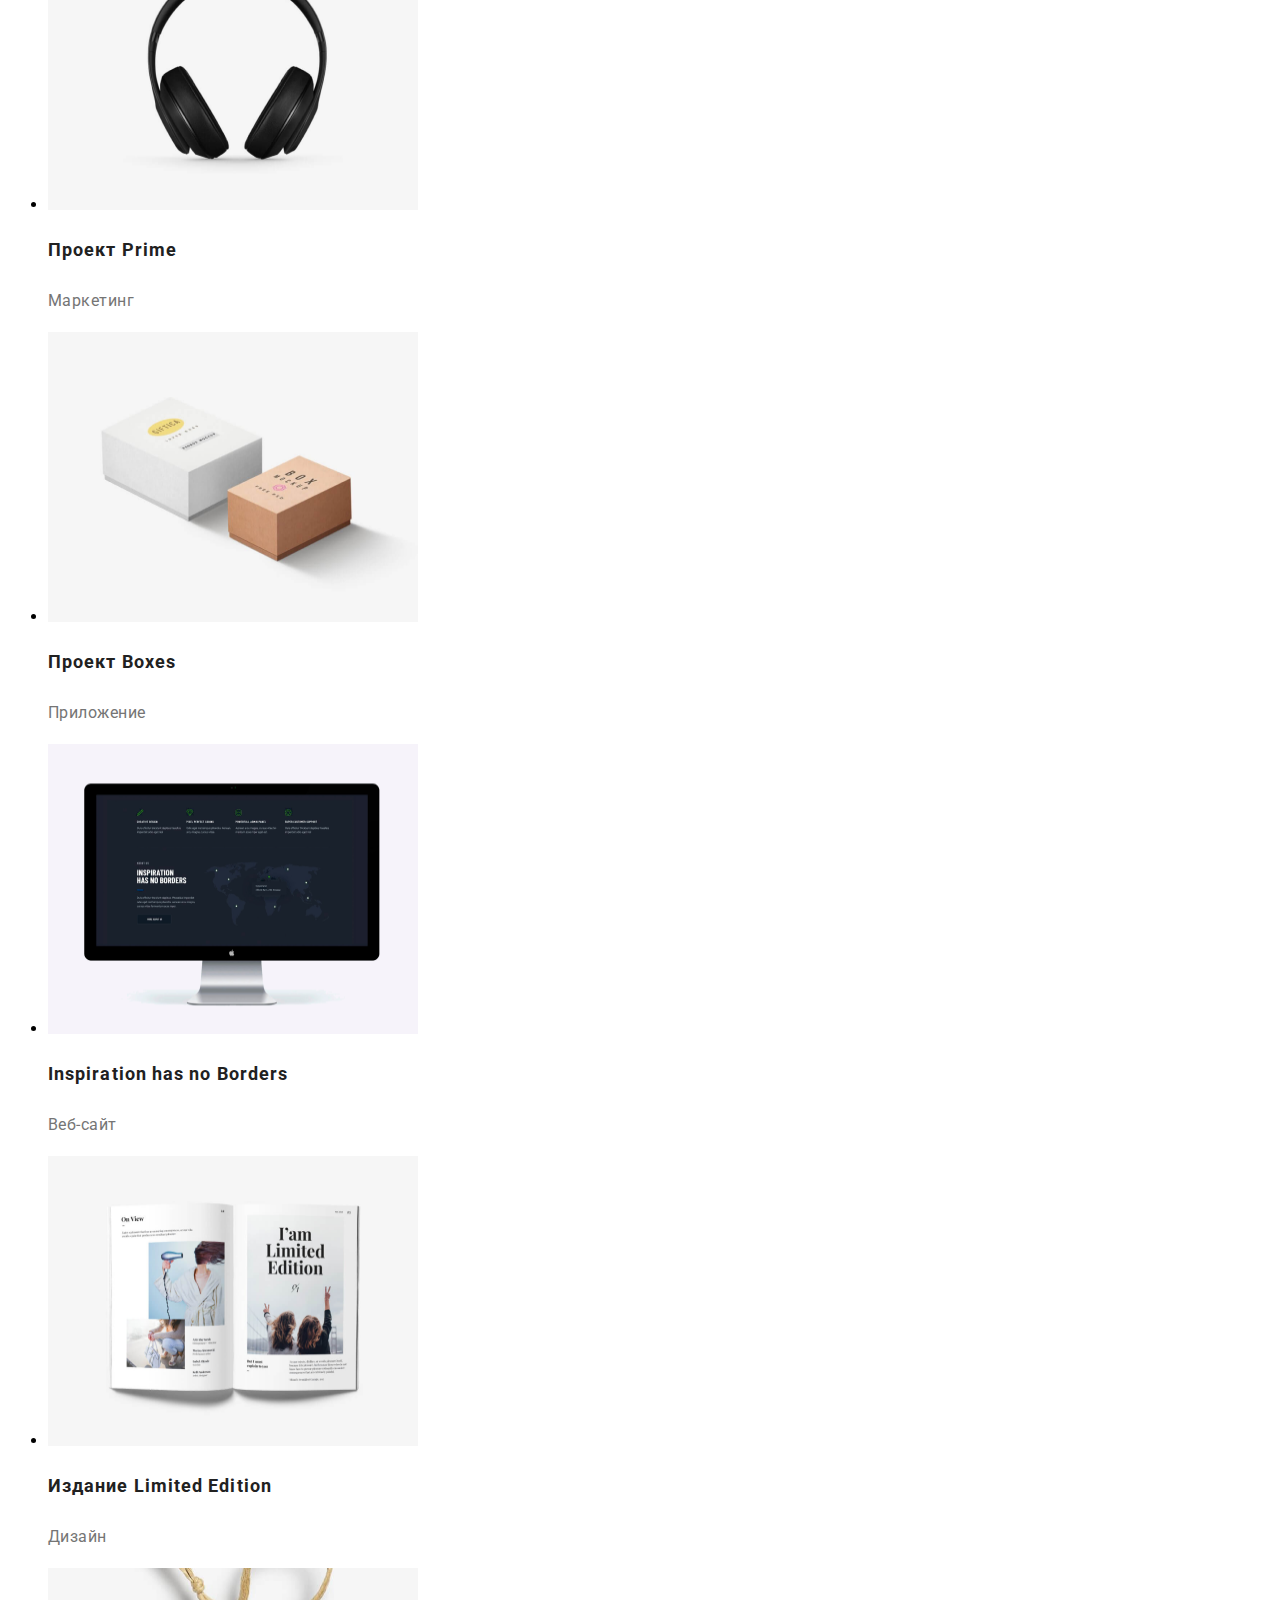
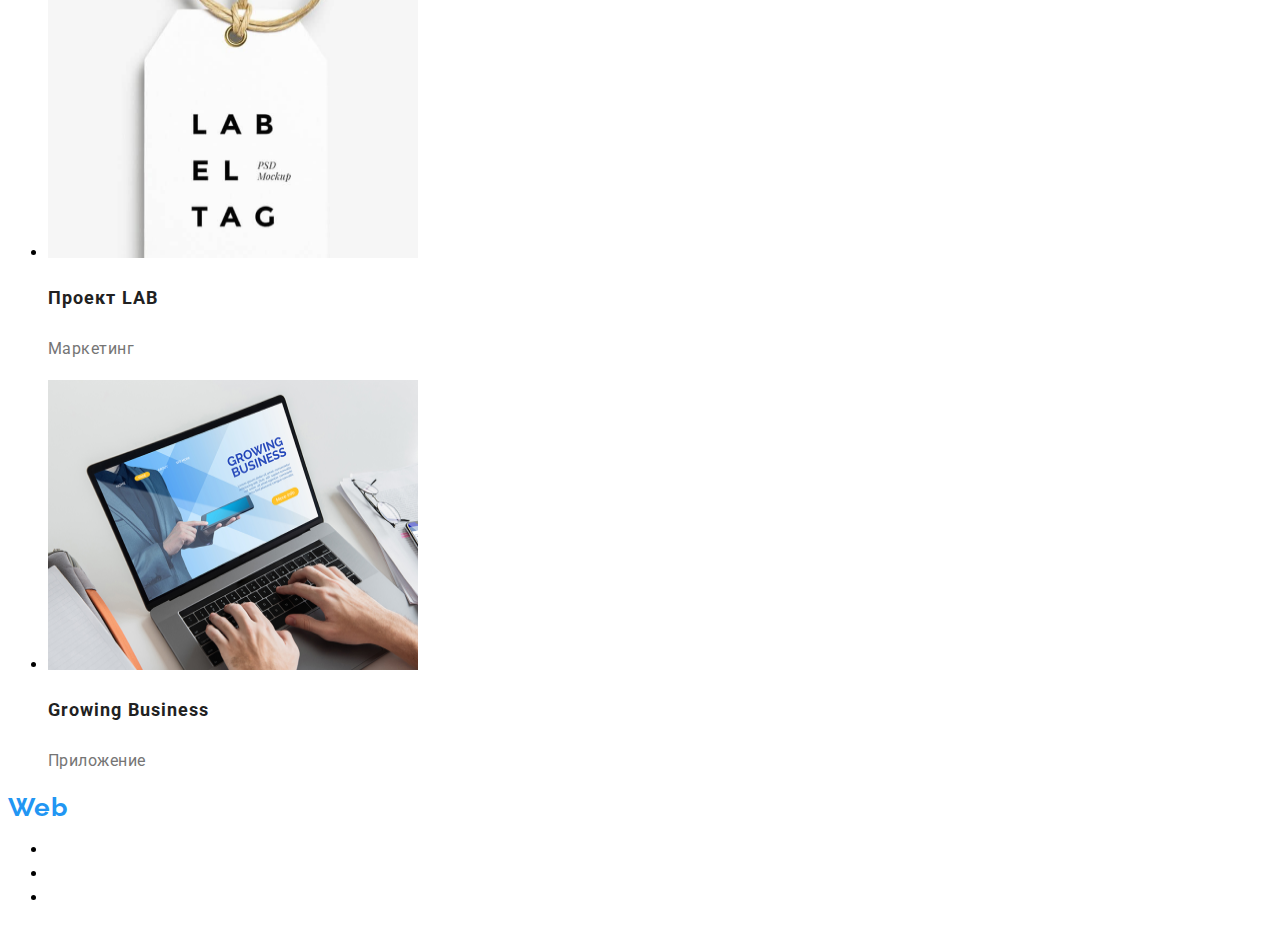
==== commit 4be10544: "+" ====
--- a/portfolio.html
+++ b/portfolio.html
@@ -62,47 +62,47 @@
           <li>
              <img src="./images/our works/img.1.png" alt="Технокряк" width="370" height="290"> 
            <h3 class="our-works">Технокряк</h3>
-           <p>Веб-сайт</p>
+           <p class="name-works">Веб-сайт</p>
          </li>
          <li>
              <img src="./images/our works/img.2.png" alt="Постер New Orlean vs Golden Star" width="370" height="290">
           <h3 class="our-work"> Постер New Orlean vs Golden Star</h3>
-          <p>Дизайн</p>
+          <p class="name-works">Дизайн</p>
         </li>
          <li>
             <img src="./images/our works/img.3.png" alt="Ресторан Seafood" width="370" height="290">
           <h3 class="our-works">Ресторан Seafood</h3>
-          <p>Приложение</p>
+          <p class="name-works">Приложение</p>
          </li>
          <li>
             <img src="./images/our works/img.4.png" alt="Проект Prime" width="370" height="290">
           <h3 class="our-works">Проект Prime</h3>
-          <p>Маркетинг</p>
+          <p class="name-works">Маркетинг</p>
          </li>
          <li>
             <img src="./images/our works/img.5.png" alt="Проект Boxes" width="370" height="290">
            <h3 class="our-works">Проект Boxes</h3>
-           <p>Приложение</p>
+           <p class="name-works">Приложение</p>
          </li>
          <li>
            <img src="./images/our works/img.6.png" alt="Inspiration has no Borders" width="370" height="290">
            <h3 class="our-works">Inspiration has no Borders</h3>
-           <p>Веб-сайт</p>
+           <p class="name-works">Веб-сайт</p>
          </li>
         <li>
           <img src="./images/our works/img.7.png" alt="Издание Limited Edition" width="370" height="290">
           <h3 class="our-works">Издание Limited Edition</h3>
-          <p>Дизайн</p>
+          <p class="name-works">Дизайн</p>
         </li>
         <li>
           <img src="./images/our works/img.8.png" alt="Проект LAB" width="370" height="290">
           <h3 class="our-works">Проект LAB</h3>
-          <p>Маркетинг</p>
+          <p class="name-works">Маркетинг</p>
         </li>
         <li>
           <img src="./images/our works/img.9.png" alt="Growing Business" width="370" height="290">
           <h3 class="our-works">Growing Business</h3>
-          <p>Приложение</p>
+          <p class="name-works">Приложение</p>
         </li>
      </ul>
         </section>
--- a/css/styles.css
+++ b/css/styles.css
@@ -13,7 +13,7 @@
 font-size: 26px;
 line-height: 1.192;
 letter-spacing: 0.03em;
-#color: #ffffff
+color: #ffffff
 }
 
 .web{
@@ -79,7 +79,7 @@
 letter-spacing: 0.03em;
 color: #757575;
 }
-.button{;
+.button{
 font-weight: 500;
 font-size: 16px;
 line-height: 26px;
@@ -123,6 +123,24 @@
 letter-spacing: 0.03em;
 color: #FFFFFF;
 }
+/*END CONTACT*/
+
+/*OUR WORKS*/
+.our-works{
+font-weight: 700;
+font-size: 18px;
+line-height: 2;
+letter-spacing: 0.06em;
+color: #212121;
+}
+
+.name-works{
+font-weight: 400;
+font-size: 16px;
+line-height: 1.875;
+letter-spacing: 0.03em;
+color: #757575;
+}
 
 
 
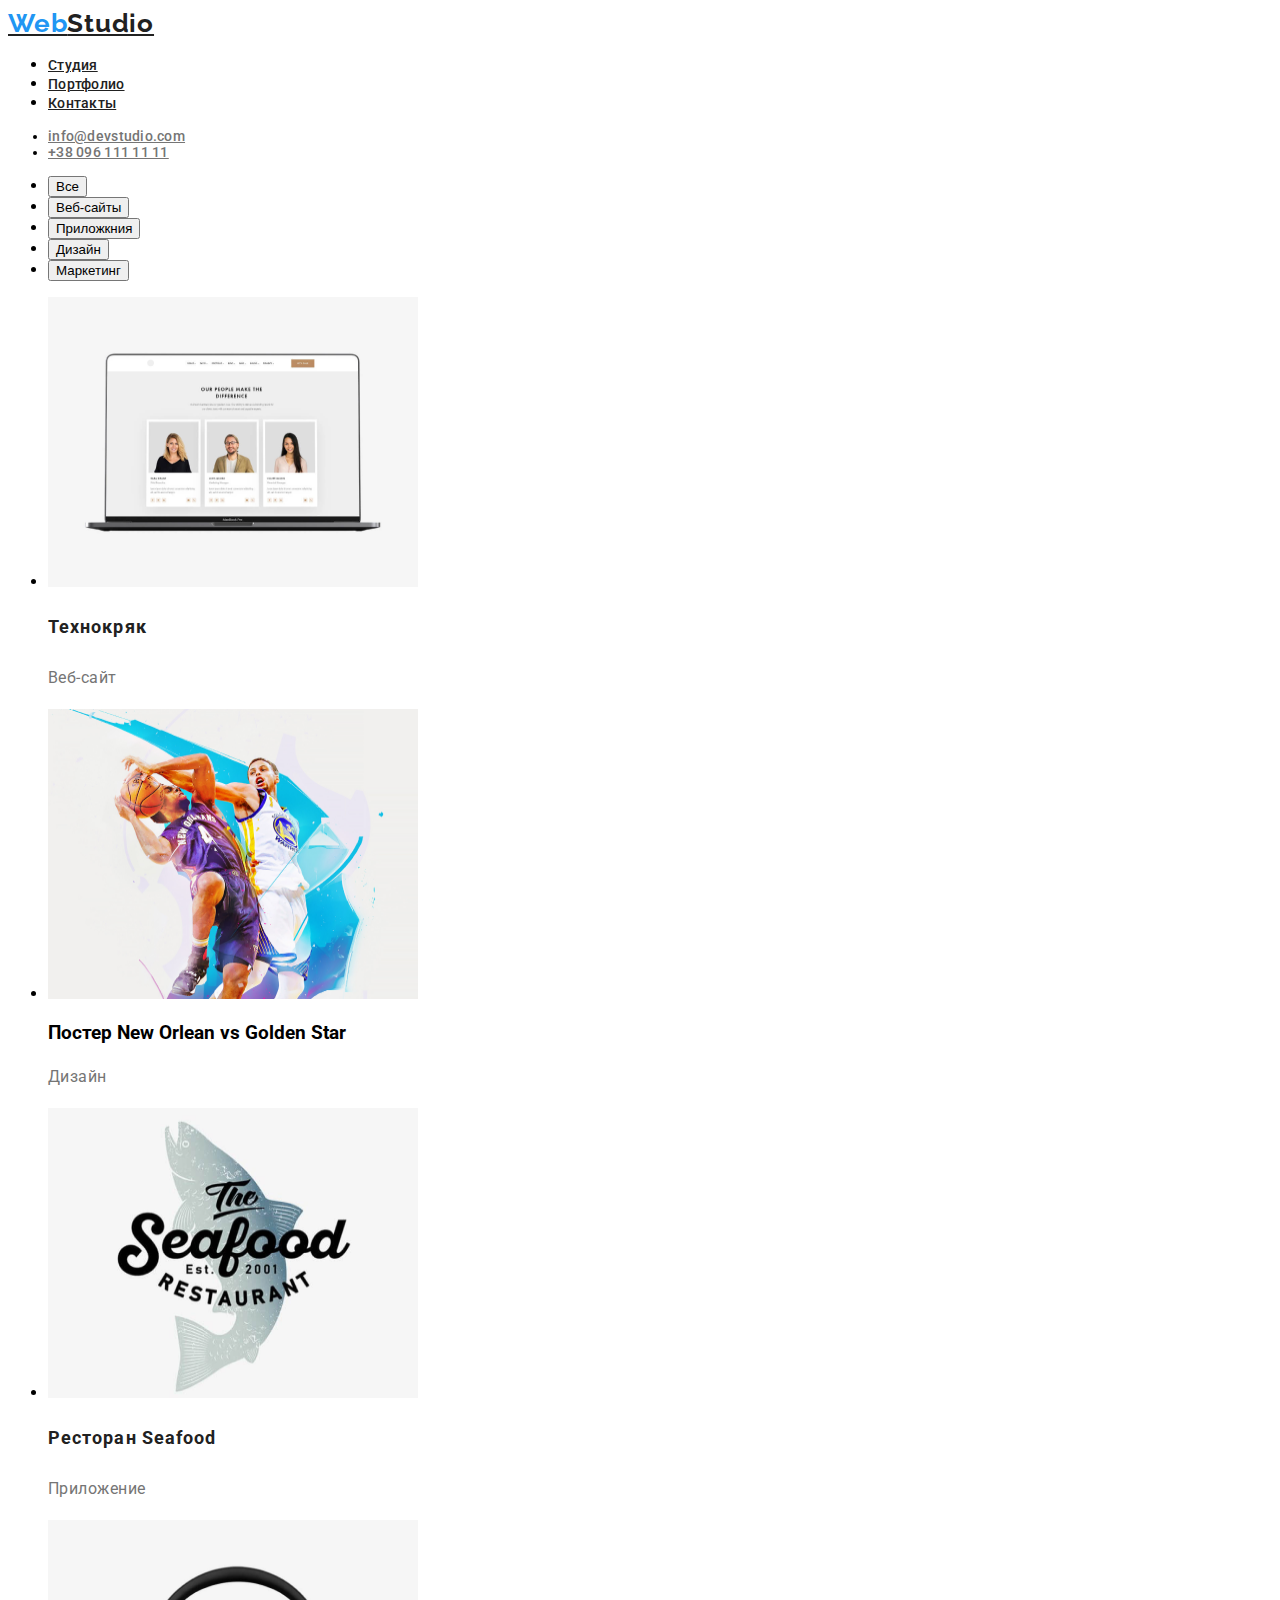
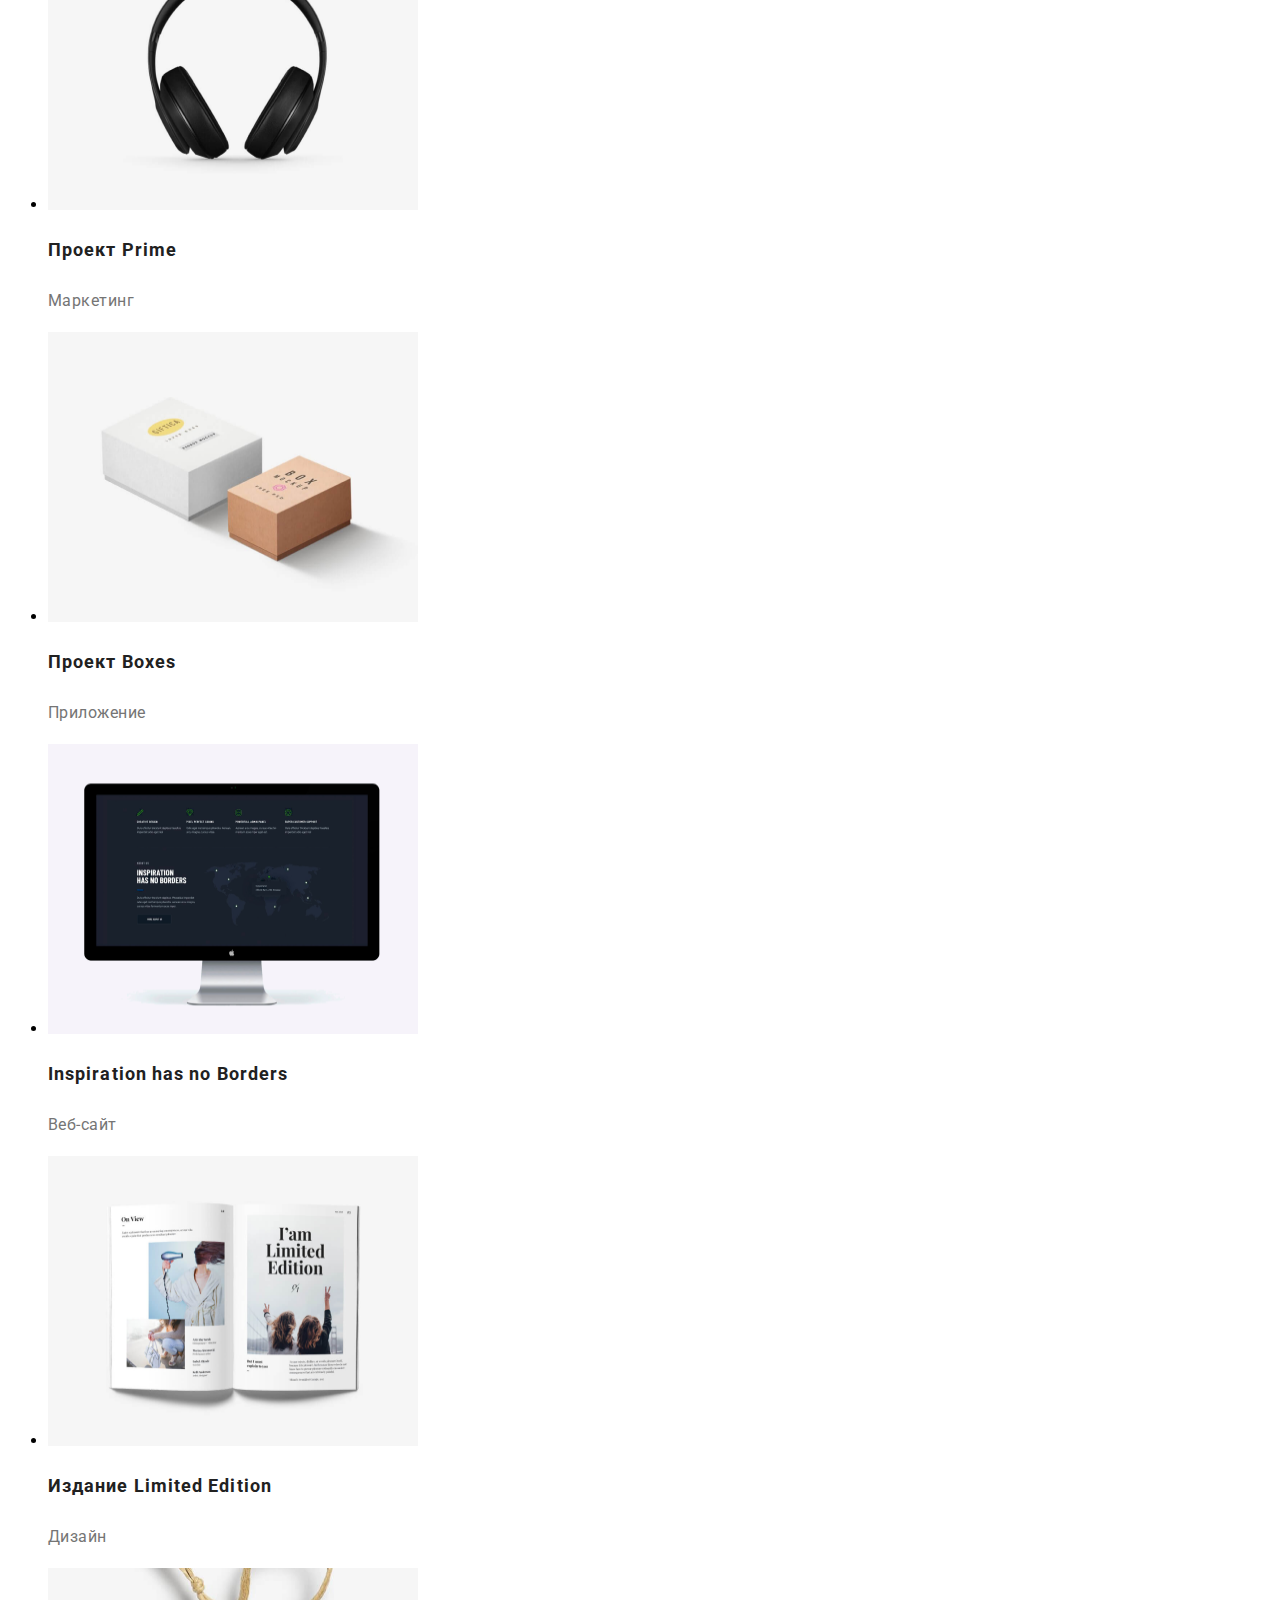
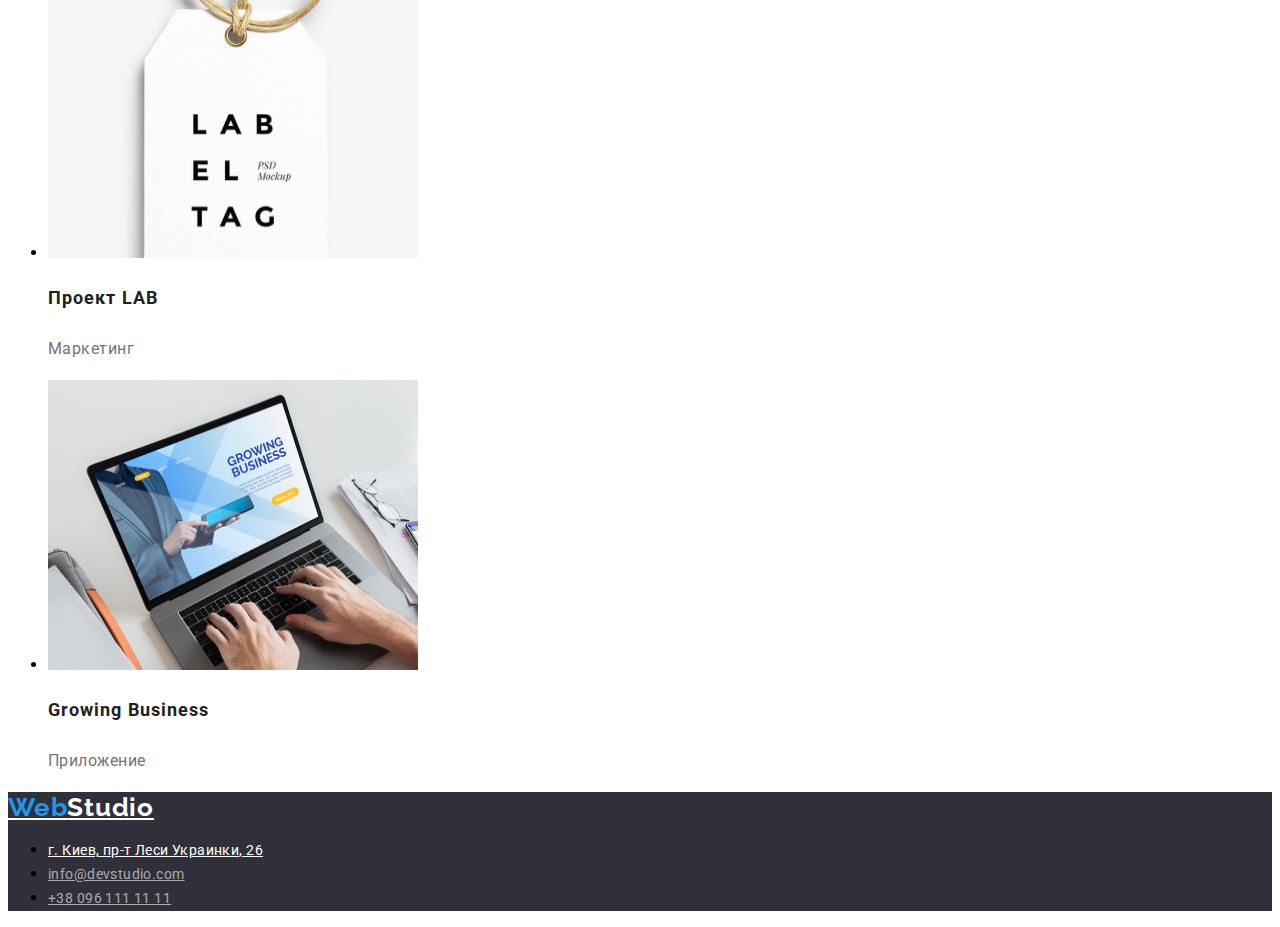
==== commit 7254382b: "24.11" ====
--- a/portfolio.html
+++ b/portfolio.html
@@ -16,13 +16,13 @@
          <a class="logo" href="#" lang="en"><span class="web">Web</span>Studio</a>
           <ul class="navigation-list">
             <li class="navigation-list-item">
-              <a class="navigation-list-link" href="Студия">Студия</a>
+              <a class="navigation-list-link" href="index.html">Студия</a>
             </li>
             <li class="navigation-list-item">
               <a class="navigation-list-link" href="Портфолио">Портфолио</a>
             </li class="navigation-list-item">
             <li>
-              <a class="navigation-list-link" href="Контакти">Контакты</a>
+              <a class="navigation-list-link" href="">Контакты</a>
             </li>
           </ul>
         </nav>
@@ -107,10 +107,10 @@
      </ul>
         </section>
     </main>
-    <footer>
+    <footer class="footer"> 
        <!--CONTACT-->
         <div>
-        <a class="logo" href="#" lang="en"><span class="web">Web</span>Studio</a>
+        <a class="footer-logo" href="#" lang="en"><span class="web">Web</span>Studio</a>
       <address>
          <ul>
           <li>
--- a/css/styles.css
+++ b/css/styles.css
@@ -1,5 +1,7 @@
 :root {
 --accent-color:  #2196F3;
+--text-white-color: #ffffff;
+--text-dark-color: #212121;
 }
 
 body {
@@ -13,7 +15,7 @@
 font-size: 26px;
 line-height: 1.192;
 letter-spacing: 0.03em;
-color: #ffffff
+color:var(--text-dark-color)
 }
 
 .web{
@@ -87,6 +89,10 @@
 letter-spacing: 0.03em;
 color: #212121;
 }
+.modal-btn{
+background-color: #2196F3;
+}
+
 .btn:hover,
 .btn.focus{
 color: var(--accent-color)
@@ -104,6 +110,11 @@
 /*END TEAM*/
 
 /*CONTACT*/
+.footer,
+.hero{
+background-color:#2F303A;
+}
+
 .footer-contact{
 font-family: Roboto, sans-serif;
 font-style: normal;
@@ -141,6 +152,14 @@
 letter-spacing: 0.03em;
 color: #757575;
 }
+.footer-logo{
+font-family: Raleway,sans-serif;
+font-weight: 700;
+font-size: 26px;
+line-height: 1.192;
+letter-spacing: 0.03em;
+color: var(--text-white-color);
+}
 
 
 
